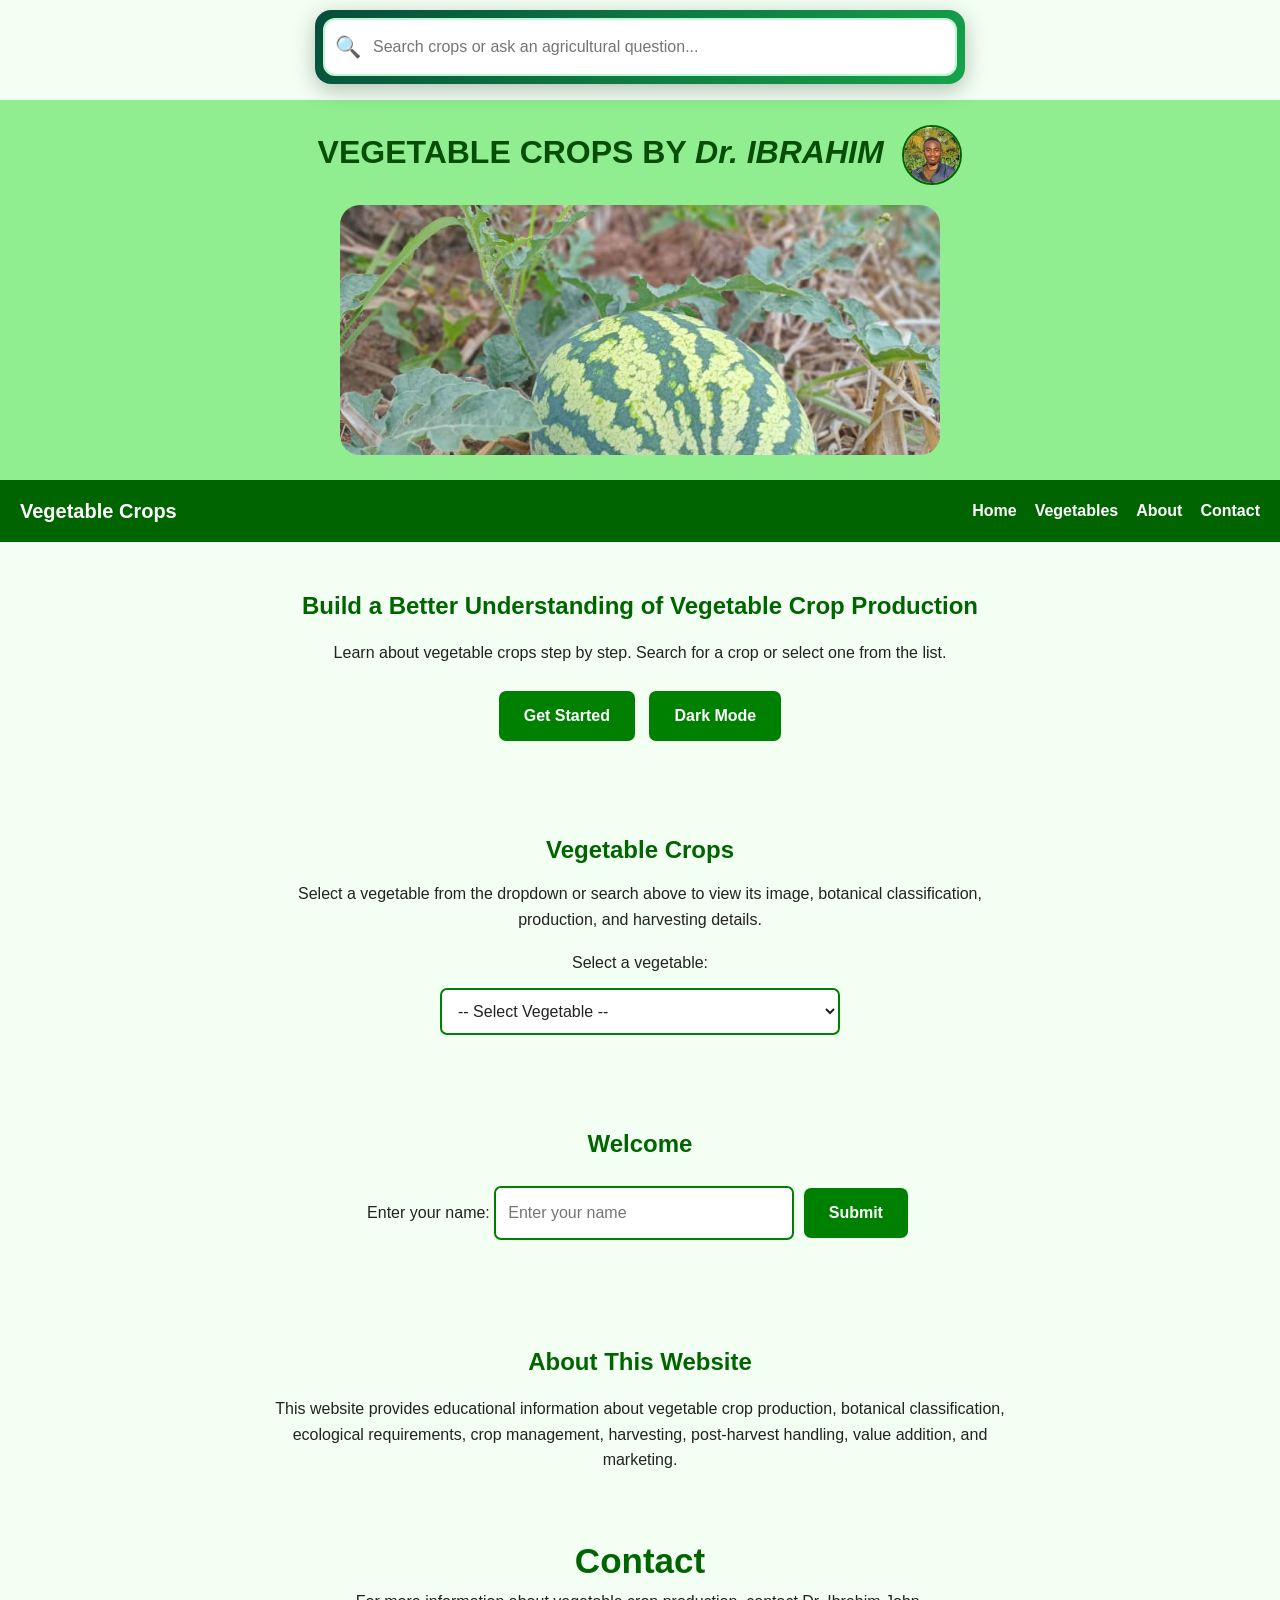
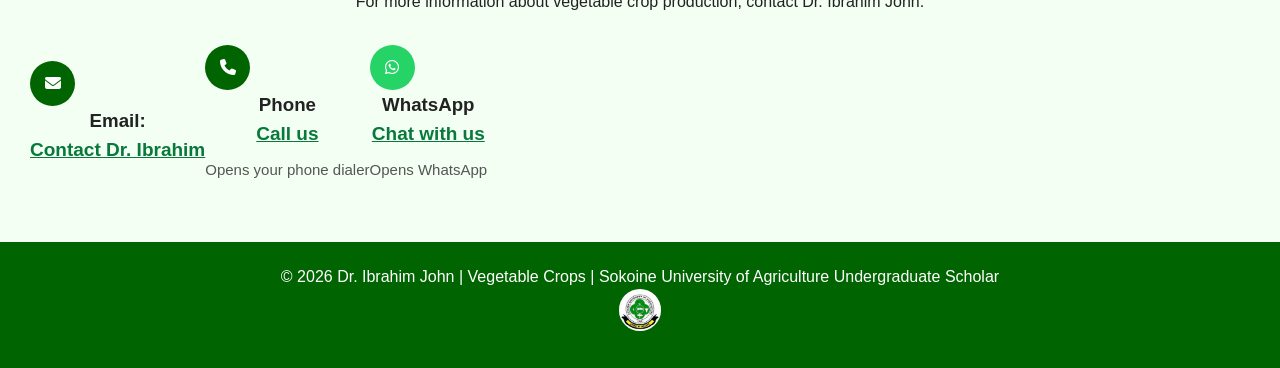
==== index.html @ 17d9eb98 "Update and rename ai.html to index.html" ====
<!DOCTYPE html>
<html lang="en">

<head>
    <meta charset="UTF-8">

    <meta name="viewport"
          content="width=device-width, initial-scale=1.0">

    <meta name="description"
          content="Learn about vegetable crop classification, production, management, harvesting, post-harvest handling, and marketing.">

    <meta name="author"
          content="Dr. Ibrahim John">

    <meta name="theme-color"
          content="#006400">

    <title>Vegetable Crops | Dr. Ibrahim John</title>

    <!-- Connect CSS -->
    <link rel="stylesheet" href="ai.css">
      <link rel="stylesheet"
href="https://cdnjs.cloudflare.com/ajax/libs/font-awesome/6.5.2/css/all.min.css">
</head>

<body>

    <!-- SKIP LINK: Accessibility -->
    <a class="skip-link" href="#vegetableSection">
        Skip to vegetable crops
    </a>

    <!-- HEADER -->
    <header id="pageHeader">

        <h1>
            VEGETABLE CROPS BY
            <em><strong>Dr. IBRAHIM</strong></em>

            <img
                class="avatar"
                src="ibra.jpg"
                alt="Dr. Ibrahim John"
                width="50"
                height="50">
        </h1>

        <img
            class="watermelon"
            src="Watermelon.jpg"
            alt="Watermelon growing in a vegetable field"
            loading="eager">
    </header>


    <!-- FIXED CROP SEARCH -->
    <!-- Kept outside the header for independent positioning -->
    <div class="search-fixed" id="searchFixed">

        <div class="search-box">

            <span class="search-icon" aria-hidden="true">
                🔍
            </span>
            <input
    id="search"
    type="search"
    placeholder="Search crops or ask an agricultural question..."
    autocomplete="off"
    aria-label="Search crops or ask Dr. Ibrahim's AI Agronomist"
    aria-controls="searchResults"
    aria-expanded="false">

            
            <button
                id="clearSearch"
                type="button"
                aria-label="Clear crop search">
                ✕
            </button>

        </div>

        <!-- JavaScript inserts crop image results here -->
        <div
            id="searchResults"
            class="search-results"
            role="listbox"
            aria-label="Matching vegetable crops">
        </div>

    </div>


    <!-- NAVIGATION -->
    <nav class="navbar" aria-label="Main navigation">

        <div class="logo">
            Vegetable Crops
        </div>

        <div class="nav-links">
            <a href="#home">Home</a>
            <a href="#vegetableSection">Vegetables</a>
            <a href="#about">About</a>
            <a href="#contact">Contact</a>
        </div>

    </nav>


    <!-- HERO SECTION -->
    <section class="hero" id="home">

        <h2>
            Build a Better Understanding
            of Vegetable Crop Production
        </h2>

        <p>
            Learn about vegetable crops step by step.
            Search for a crop or select one from the list.
        </p>

        <button
            class="btn"
            id="startButton"
            type="button">
            Get Started
        </button>

        <button
            class="btn"
            id="darkModeButton"
            type="button"
            aria-pressed="false">
            Dark Mode
        </button>

    </section>
      
          <!-- VEGETABLE SECTION -->
    <section
        class="vegetable-list"
        id="vegetableSection">

        <h2>Vegetable Crops</h2>

        <p>
            Select a vegetable from the dropdown or search above
            to view its image, botanical classification, production,
            and harvesting details.
        </p>

                <!-- CROP DROPDOWN -->
        <label for="vegetables">
            Select a vegetable:
        </label>

        <select id="vegetables">
            <option value="">-- Select Vegetable --</option>
            <option value="Amaranthus">Amaranthus</option>
            <option value="Cabbage">Cabbage</option>
            <option value="Spinach">Spinach</option>
            <option value="Lettuce">Lettuce</option>
            <option value="Pumpkin">Pumpkin</option>
            <option value="Watermelon">Watermelon</option>
            <option value="Cucumber">Cucumber</option>
            <option value="Carrot">Carrot</option>
            <option value="Onion">Onion</option>
            <option value="Garlic">Garlic</option>
            <option value="Okra">Okra</option>
            <option value="Tomato">Tomato</option>
            <option value="Eggplant">Eggplant</option>
            <option value="SweetPepper">Sweet Pepper</option>
            <option value="HotPepper">Hot Pepper</option>
            <option value="Potato">Potato</option>
            <option value="SweetPotato">Sweet Potato</option>
            <option value="Cassava">Cassava</option>
            <option value="Beetroot">Beetroot</option>
            <option value="Radish">Radish</option>
            <option value="Turnip">Turnip</option>
            <option value="Leek">Leek</option>
            <option value="Shallot">Shallot</option>
            <option value="SpringOnion">Spring Onion</option>
            <option value="Broccoli">Broccoli</option>
            <option value="Cauliflower">Cauliflower</option>
            <option value="Kale">Kale</option>
            <option value="SwissChard">Swiss Chard</option>
            <option value="Celery">Celery</option>
            <option value="Parsley">Parsley</option>
            <option value="Coriander">Coriander</option>
            <option value="Basil">Basil</option>
            <option value="Peas">Peas</option>
            <option value="GreenBeans">Green Beans</option>
            <option value="Cowpeas">Cowpeas</option>
            <option value="Soybean">Soybean</option>
            <option value="Zucchini">Zucchini</option>
            <option value="Butternut">Butternut</option>
            <option value="Melon">Melon</option>
            <option value="BitterGourd">Bitter Gourd</option>
            <option value="BottleGourd">Bottle Gourd</option>
            <option value="RidgeGourd">Ridge Gourd</option>
            <option value="SnakeGourd">Snake Gourd</option>
            <option value="Taro">Taro</option>
            <option value="Yam">Yam</option>
            <option value="Ginger">Ginger</option>
            <option value="Turmeric">Turmeric</option>
            <option value="Asparagus">Asparagus</option>
            <option value="Artichoke">Artichoke</option>
            <option value="BrusselsSprouts">Brussels Sprouts</option>
            <option value="Kohlrabi">Kohlrabi</option>
            <option value="Watercress">Watercress</option>
            <option value="Arugula">Arugula</option>
            <option value="BokChoy">Bok Choy</option>
            <option value="Nightshade">Nightshade</option>
            <option value="EthiopianMustard">Ethiopian Mustard</option>
            <option value="Cleome">Cleome</option>
            <option value="Moringa">Moringa</option>
            <option value="JuteMallow">Jute Mallow</option>
            <option value="SweetCorn">Sweet Corn</option>
        </select>



        <!-- SELECTED CROP INFORMATION & IMAGE -->
        <div id="vegetableInfo" hidden>

            <h2 id="infoName"></h2>

            <img
                id="cropImage"
                class="crop-image"
                src=""
                alt="Selected vegetable crop"
                loading="lazy">

            <p id="infoDescription"></p>

            <h3>Botanical Classification</h3>
            <p id="infoClassification"></p>

            <h3>Production</h3>
            <p id="infoProduction"></p>

            <h3>Harvesting</h3>
            <p id="infoHarvesting"></p>

        </div>


        <!-- CROP LEARNING MENU -->
        <div
            id="cropMenu"
            class="crop-menu"
            aria-labelledby="selectedCropName">

            <button
                id="closeCropMenu"
                class="close-menu"
                type="button"
                aria-label="Close crop learning menu">
                ✕
            </button>

            <h2 id="selectedCropName">
                Crop Menu
            </h2>

            <p class="menu-instruction">
                Select a topic to learn about this crop:
            </p>

            <div class="crop-options">
                <button type="button" data-topic="about">About Crop</button>
                <button type="button" data-topic="botanical">Botanical Classification</button>
                <button type="button" data-topic="history">History and Origin</button>
                <button type="button" data-topic="ecology">Ecological Requirements</button>
                <button type="button" data-topic="production">Production Strategies</button>
                <button type="button" data-topic="management">Management and Protection</button>
                <button type="button" data-topic="harvesting">Harvesting and Post-harvesting</button>
                <button type="button" data-topic="marketing">Value Addition and Marketing</button>
            </div>

            <div
                id="topicInformation"
                class="topic-information"
                aria-live="polite">
                <h3 id="topicTitle"></h3>
                <p id="topicContent"></p>
            </div>

        </div>

    </section>




    <!-- WELCOME SECTION -->
    <section class="name-section" id="welcome">

        <h2>Welcome</h2>

        <label for="nameInput">
            Enter your name:
        </label>

        <input
            id="nameInput"
            type="text"
            placeholder="Enter your name"
            autocomplete="given-name">

        <button
            class="btn"
            id="nameButton"
            type="button">
            Submit
        </button>

        <p
            id="welcomeMessage"
            aria-live="polite">
        </p>

    </section>


    <!-- ABOUT SECTION -->
    <section class="hero" id="about">

        <h2>About This Website</h2>

        <p>
            This website provides educational information
            about vegetable crop production, botanical
            classification, ecological requirements,
            crop management, harvesting, post-harvest
            handling, value addition, and marketing.
        </p>

    </section>
     <div class="contact1">
    <h2 id="Co">Contact</h2>
    <p id="contact-description">
        For more information about vegetable crop production,
        contact Dr. Ibrahim John.
    </p>
</div>


<section id="contact">

   


   <div class="contact-item">
    <i class="fa-solid fa-envelope contact-icon"></i>

    <div>
        <h3>Email:</h3>
        <a href="mailto:ibrahimkwangu01@gmail.com">
            Contact Dr. Ibrahim
        </a>
</div>

    </div>


    <!-- PHONE -->
    <div class="contact-item">

        <i class="fa-solid fa-phone contact-icon"></i>

        <div>
            <h3>Phone</h3>

            <a href="tel:+255769904004">
                Call us
            </a>

            <p>Opens your phone dialer</p>
        </div>

    </div>


    <!-- WHATSAPP -->
    <div class="contact-item">

        <i class="fa-brands fa-whatsapp whatsapp-icon"></i>

        <div>
            <h3>WhatsApp</h3>

            <a href="https://wa.me/255769904004"
               target="_self">
                Chat with us
            </a>

            <p>Opens WhatsApp</p>
        </div>

    </div>

</section>
    


    </section>


    <!-- FOOTER -->
    <footer>

        <p>
            &copy;
            <span id="year"></span>
            Dr. Ibrahim John |
            Vegetable Crops |
            Sokoine University of Agriculture Undergraduate Scholar <img src="sua-logo.jpg"
         alt="Sokoine University of Agriculture Logo"
         class="sua-logo">
        </p>

</footer>
     
    <!-- CONNECT JAVASCRIPT -->
    <script src="ai2.js"></script>

</body>
</html>
---- ai.css ----
/* ========================================
   VEGETABLE CROPS WEBSITE
   Main stylesheet: mpya.css
======================================== */


/* ========================================
   1. GENERAL SETTINGS
======================================== */

* {
    box-sizing: border-box;
    margin: 0;
    padding: 0;
}

html {
    scroll-behavior: smooth;
    scroll-padding-top: 115px;
}

body {
    font-family: Arial, Helvetica, sans-serif;
    background-color: #f2fff2;
    color: #222;
    line-height: 1.6;
    padding-top: 100px;
    transition: background-color 0.3s, color 0.3s;
}

img {
    max-width: 100%;
}

button,
input,
select {
    font: inherit;
}

button {
    cursor: pointer;
}

a {
    color: #08752b;
}

button:focus-visible,
a:focus-visible,
input:focus-visible,
select:focus-visible {
    outline: 3px solid #f59e0b;
    outline-offset: 3px;
}

section {
    scroll-margin-top: 115px;
}


/* ========================================
   2. ACCESSIBILITY
======================================== */

.skip-link {
    position: absolute;
    left: -9999px;
    top: 0;
    z-index: 2000;
    background: white;
    color: darkgreen;
    padding: 12px;
    border-radius: 6px;
}

.skip-link:focus {
    left: 10px;
    top: 10px;
}


/* ========================================
   3. HEADER
======================================== */

header {
    background-color: lightgreen;
    padding: 25px 20px;
    text-align: center;
}

header h1 {
    margin-bottom: 15px;
    color: #064d06;
    line-height: 1.4;
}

.avatar {
    display: inline-block;
    width: 60px;
    height: 60px;
    border-radius: 50%;
    object-fit: cover;
    vertical-align: middle;
    margin-left: 10px;
    border: 2px solid darkgreen;
}

.watermelon {
    display: block;
    width: 90%;
    max-width: 600px;
    height: 250px;
    object-fit: cover;
    object-position: center;
    border-radius: 20px;
    margin: 20px auto 0;
}

.sua-logo {
    width: 42.5.px;
    height: 41.5px;
    object-fit: contain;
    display: block;
    margin: 0 auto 15px;
    background-color: white;
    border-radius: 50%;
    padding: 1.25px;
    padding-top:5px
}

/* ========================================
   4. FIXED CROP SEARCH
======================================== */

.search-fixed {
    position: fixed;
    top: 10px;
    left: 50%;
    transform: translateX(-50%);
    width: min(94%, 650px);
    padding: 8px;
    border-radius: 16px;
    background: linear-gradient(135deg, #064e3b, #16a34a);
    box-shadow: 0 6px 22px rgba(0, 0, 0, 0.25);
    z-index: 1000;
}

.search-box {
    display: flex;
    align-items: center;
    gap: 8px;
    padding: 4px 10px;
    border: 2px solid #bbf7d0;
    border-radius: 12px;
    background-color: #fff;
}

.search-icon {
    flex-shrink: 0;
    font-size: 21px;
}

#search {
    flex: 1;
    min-width: 0;
    width: 100%;
    padding: 10px 4px;
    border: none;
    outline: none;
    background: transparent;
    color: #14532d;
    font-size: 16px;
}

#search:focus-visible {
    outline: 2px solid #16a34a;
    outline-offset: -2px;
    border-radius: 4px;
}

#clearSearch {
    display: none;
    flex-shrink: 0;
    width: 34px;
    height: 34px;
    border: none;
    border-radius: 50%;
    background: #dcfce7;
    color: #166534;
    font-size: 17px;
}

#clearSearch:hover {
    background: #bbf7d0;
}

.search-results {
    display: none;
    max-height: 60vh;
    overflow-y: auto;
    overscroll-behavior: contain;
    margin-top: 8px;
    border-radius: 12px;
    background: #fff;
    color: #222;
    box-shadow: 0 5px 18px rgba(0, 0, 0, 0.18);
}

.search-results.show {
    display: block;
}

.search-result {
    display: flex;
    align-items: center;
    gap: 12px;
    width: 100%;
    padding: 10px;
    border: none;
    border-bottom: 1px solid #e5e7eb;
    background: #fff;
    color: #222;
    text-align: left;
}

.search-result:last-child {
    border-bottom: none;
}

.search-result:hover,
.search-result:focus-visible {
    background: #dcfce7;
}

.search-result img {
    display: block;
    flex-shrink: 0;
    width: 72px;
    height: 62px;
    object-fit: cover;
    border-radius: 8px;
    background: #f0fdf4;
}

.search-result-text {
    display: flex;
    flex-direction: column;
    gap: 3px;
    min-width: 0;
    overflow-wrap: anywhere;
}

.search-result-text strong {
    color: #166534;
    font-size: 16px;
}

.search-result-text small {
    color: #555;
    font-size: 13px;
}

.search-message {
    padding: 16px;
    text-align: center;
    color: #555;
}


/* ========================================
   5. NAVIGATION
======================================== */

.navbar {
    display: flex;
    justify-content: space-between;
    align-items: center;
    flex-wrap: wrap;
    gap: 15px;
    padding: 15px 20px;
    background-color: darkgreen;
}

.logo {
    color: #fff;
    font-size: 20px;
    font-weight: bold;
}

.nav-links {
    display: flex;
    align-items: center;
    flex-wrap: wrap;
    gap: 18px;
}

.nav-links a {
    color: #fff;
    text-decoration: none;
    font-weight: bold;
}

.nav-links a:hover {
    color: #ffff00;
    text-decoration: underline;
}


/* ========================================
   6. HERO SECTIONS
======================================== */

.hero {
    padding: 45px 20px;
    text-align: center;
}

.hero h2 {
    margin-bottom: 15px;
    color: darkgreen;
}

.hero p {
    max-width: 750px;
    margin: 0 auto 15px;
}


/* ========================================
   7. GENERAL BUTTONS
======================================== */

.btn {
    display: inline-block;
    margin: 10px 5px;
    padding: 12px 25px;
    border: none;
    border-radius: 7px;
    background-color: green;
    color: #fff;
    font-size: 16px;
    font-weight: bold;
    transition: background-color 0.2s, transform 0.2s;
}

.btn:hover {
    background-color: darkgreen;
    transform: translateY(-1px);
}

.btn:active {
    transform: scale(0.98);
}


/* ========================================
   8. VEGETABLE SECTION
======================================== */

.vegetable-list {
    padding: 35px 20px;
    text-align: center;
}

.vegetable-list > h2 {
    margin-bottom: 12px;
    color: darkgreen;
}

.vegetable-list > p {
    max-width: 750px;
    margin: 0 auto 18px;
}

#vegetables {
    display: block;
    width: min(100%, 400px);
    margin: 12px auto 20px;
    padding: 12px;
    border: 2px solid green;
    border-radius: 7px;
    background-color: #fff;
    color: #222;
    font-size: 16px;
}


/* ========================================
   9. CROP INFORMATION BOX
======================================== */

/* Hidden until JavaScript selects a crop */
#vegetableInfo[hidden] {
    display: none !important;
}

/* Visible after JavaScript removes hidden */
#vegetableInfo:not([hidden]) {
    display: block;
}

#vegetableInfo {
    max-width: 800px;
    margin: 25px auto;
    padding: 22px;
    border-left: 6px solid green;
    border-radius: 10px;
    background-color: #fff;
    color: #222;
    text-align: left;
    box-shadow: 0 3px 12px rgba(0, 0, 0, 0.12);
    scroll-margin-top: 115px;
}

#vegetableInfo h2 {
    margin-bottom: 12px;
    color: darkgreen;
}

#vegetableInfo h3 {
    margin-top: 20px;
    margin-bottom: 8px;
    color: #18752b;
}

#infoDescription,
#infoClassification,
#infoProduction,
#infoHarvesting {
    overflow-wrap: anywhere;
    white-space: pre-line;
}


/* ========================================
   10. SELECTED CROP IMAGE
======================================== */

#cropImage[hidden] {
    display: none !important;
}

#cropImage {
    display: block;
    width: 100%;
    max-width: 500px;
    height: 280px;
    margin: 20px auto;
    border: 3px solid #2e7d32;
    border-radius: 15px;
    background-color: #f2fff2;
    object-fit: cover;
    object-position: center;
    box-shadow: 0 5px 15px rgba(0, 0, 0, 0.15);
}


/* ========================================
   11. CROP LEARNING MENU
======================================== */

.crop-menu {
    display: none;
    position: relative;
    max-width: 1000px;
    margin: 25px auto;
    padding: 25px;
    border-left: 6px solid green;
    border-radius: 14px;
    background-color: #fff;
    color: #222;
    text-align: left;
    box-shadow: 0 5px 20px rgba(0, 0, 0, 0.15);
    scroll-margin-top: 115px;
}

.crop-menu.show {
    display: block;
}

#selectedCropName {
    margin-bottom: 10px;
    padding-right: 45px;
    color: green;
    overflow-wrap: anywhere;
}

.menu-instruction {
    color: #555;
}

.close-menu {
    position: absolute;
    top: 15px;
    right: 15px;
    width: 36px;
    height: 36px;
    border: none;
    border-radius: 50%;
    background-color: #c0392b;
    color: #fff;
    font-size: 18px;
}

.close-menu:hover {
    background-color: #922b21;
}


/* ========================================
   12. CROP TOPIC BUTTONS
======================================== */

.crop-options {
    display: grid;
    grid-template-columns: repeat(auto-fit, minmax(210px, 1fr));
    gap: 12px;
    margin-top: 20px;
}

.crop-options button {
    width: 100%;
    min-height: 50px;
    padding: 13px;
    border: 1px solid #c8e6c9;
    border-radius: 9px;
    background-color: #e8f5e9;
    color: #145a32;
    font-size: 15px;
    font-weight: bold;
    text-align: left;
    overflow-wrap: anywhere;
    transition: background-color 0.2s, color 0.2s, transform 0.2s;
}

.crop-options button:hover {
    background-color: #2e7d32;
    color: #fff;
    transform: translateY(-2px);
}

.crop-options button:active {
    transform: scale(0.98);
}


/* ========================================
   13. TOPIC INFORMATION
======================================== */

.topic-information {
    display: none;
    margin-top: 25px;
    padding: 20px;
    border-left: 5px solid #4caf50;
    border-radius: 10px;
    background-color: #f1f8e9;
    color: #333;
}

.topic-information.show {
    display: block;
}

#topicTitle {
    margin-bottom: 10px;
    color: #2e7d32;
}

#topicContent {
    line-height: 1.8;
    white-space: pre-line;
    overflow-wrap: anywhere;
}


/* ========================================
   14. ALL CROP LIST
======================================== */

.all-crops {
    max-width: 800px;
    margin: 35px auto 0;
    text-align: left;
}

.all-crops h3 {
    margin-bottom: 8px;
    color: darkgreen;
}

.all-crops p {
    margin-bottom: 15px;
}

#list {
    padding-left: 28px;
}

#list li {
    margin: 7px 0;
    padding: 5px;
    border-radius: 7px;
}

#list li:hover {
    background-color: #d8ffd8;
}

#list li button {
    width: 100%;
    padding: 10px 12px;
    border: 1px solid #c8e6c9;
    border-radius: 7px;
    background-color: #fff;
    color: #14532d;
    text-align: left;
    overflow-wrap: anywhere;
    transition: background-color 0.2s, color 0.2s;
}

#list li button:hover {
    background-color: #dcedc8;
    color: #1b5e20;
}
/* Email and phone icons */
#contact{
    background-color: #f2fff2;
    padding-top:-10px;padding:30px;
    text-align: center;
    align-items:center;
    display: flex;}
.contact1{
   text-align: center;
    }


#Co{font-weight: bold;
    color: darkgreen;
    font-size: 35px;}

#contact-description {
    font-size: 16px;
    line-height: 1.6;
    color:#222;
font-style:none}


.contact-icon {
    background-color: darkgreen !important;
    color: white !important;

    width: 45px !important;
    height: 45px !important;
    min-width: 40px !important;
    max-width: 50px !important;

    border-radius: 50% !important;

    display: flex !important;
    align-items: center !important;
    justify-content: center !important;

    flex-shrink: 0 !important;
}

/* Target the icon tag inside the circle directly */
.contact-icon i,
.contact-icon span {
    font-size: 28px !important;
    line-height: 1 !important;
    margin: 0 !important;
    padding: 0 !important;
}

/* WhatsApp icon */

.whatsapp-icon {
    background-color: #25D366 !important;
    color: white !important;

   width: 45px !important;
    height: 45px !important;
    min-width: 40px !important;
    max-width: 50px !important;

    border-radius: 50% !important;

    display: flex !important;
    align-items: center !important;
    justify-content: center !important;

    flex-shrink: 0 !important;
}

/* Target the WhatsApp icon tag inside the circle directly */
.whatsapp-icon i,
.whatsapp-icon span {
    font-size: 32px !important;
    line-height: 1 !important;
    margin: 0 !important;
    padding: 0 !important;
}

/* Contact links */

.contact-item a {
    color: #08783b;
    font-size: 19px;
    font-weight: bold;
    overflow-wrap: anywhere;
}

/* Hover effects */

.contact-item a:hover {
    color: orange;
}

/* Helper text */

.contact-item p {
    color: #555;
    font-size: 15px;
    margin-top: 8px;
}

/* Mobile responsiveness */

@media (max-width: 480px) {

    .contact-item {
        gap: 15px;
        margin: 30px auto;
    }

    .contact-icon,
    .whatsapp-icon {
        width: 55px;
        height: 55px;
        font-size: 25px;
    }

    .contact-item h3 {
        font-size: 19px;
    }

    .contact-item a {
        font-size: 15px;
    }

}

/* ========================================
   15. WELCOME / NAME SECTION
======================================== */

.name-section {
    padding: 35px 20px;
    text-align: center;
}

.name-section h2 {
    margin-bottom: 15px;
    color: darkgreen;
}

#nameInput {
    width: min(100%, 300px);
    padding: 12px;
    border: 2px solid green;
    border-radius: 7px;
    background-color: #fff;
    color: #222;
}

#welcomeMessage {
    margin-top: 15px;
    color: darkgreen;
    font-size: 18px;
    font-weight: bold;
    overflow-wrap: anywhere;
}


/* ========================================
   16. FOOTER
======================================== */

footer {
    margin-top: 30px;
    padding: 22px 15px;
    background-color: darkgreen;
    color: #fff;
    text-align: center;
}

footer p {
    overflow-wrap: anywhere;
}

footer a {
    color: #fff;
}


/* ========================================
   17. DARK MODE
======================================== */

body.dark-mode {
    background-color: #121812;
    color: #f1f1f1;
}

.dark-mode header {
    background-color: #234d23;
}

.dark-mode header h1 {
    color: #fff;
}

.dark-mode .hero h2,
.dark-mode .vegetable-list > h2,
.dark-mode .name-section h2 {
    color: lightgreen;
}

.dark-mode .crop-menu,
.dark-mode #vegetableInfo {
    background-color: #222b22;
    color: #f1f1f1;
}

.dark-mode #vegetableInfo h2,
.dark-mode #vegetableInfo h3,
.dark-mode #selectedCropName,
.dark-mode #topicTitle,
.dark-mode .all-crops h3 {
    color: lightgreen;
}

.dark-mode .menu-instruction {
    color: #ddd;
}

.dark-mode .crop-options button {
    background-color: #294b2c;
    border-color: #456b49;
    color: #fff;
}

.dark-mode .crop-options button:hover {
    background-color: #3d8145;
}

.dark-mode .topic-information {
    background-color: #182a1a;
    color: #f1f1f1;
}

.dark-mode #topicContent {
    color: #f1f1f1;
}

.dark-mode #vegetables,
.dark-mode #nameInput {
    background-color: #222;
    color: #fff;
    border-color: #6dbb75;
}

.dark-mode #list li button {
    background-color: #203b24;
    color: #fff;
    border-color: #456b49;
}

.dark-mode #list li button:hover {
    background-color: #356c3b;
}

.dark-mode #welcomeMessage {
    color: lightgreen;
}

.dark-mode a {
    color: #a8e6a8;
}

/* Search results stay readable in dark mode */
.dark-mode .search-results,
.dark-mode .search-result {
    background-color: #fff;
    color: #222;
}

.dark-mode .search-result-text strong {
    color: #166534;
}

.dark-mode .search-result-text small,
.dark-mode .search-message {
    color: #555;
}


/* ========================================
   18. TABLET AND MOBILE RESPONSIVENESS
======================================== */

@media (max-width: 600px) {

    body {
        padding-top: 90px;
    }

    html {
        scroll-padding-top: 100px;
    }

    header {
        padding: 20px 12px;
    }

    header h1 {
        font-size: 22px;
    }

    .avatar {
        width: 45px;
        height: 45px;
    }

    .watermelon {
        width: 100%;
        height: 180px;
        border-radius: 12px;
    }

    .search-fixed {
        top: 6px;
        width: 96%;
        padding: 6px;
    }

    .search-box {
        gap: 6px;
        padding: 3px 8px;
    }

    .search-result img {
        width: 60px;
        height: 55px;
    }

    .search-results {
        max-height: 55vh;
    }

    .navbar {
        flex-direction: column;
        gap: 12px;
        padding: 15px;
    }

    .nav-links {
        justify-content: center;
        gap: 12px;
    }

    .nav-links a {
        padding: 5px;
    }

    .hero {
        padding: 32px 15px;
    }

    .vegetable-list {
        padding: 25px 12px;
    }

    #vegetableInfo {
        padding: 15px;
    }

    #cropImage {
        height: 220px;
    }

    .crop-menu {
        padding: 20px 15px;
    }

    .crop-options {
        grid-template-columns: 1fr;
    }

    .crop-options button {
        min-height: 46px;
    }

    .topic-information {
        padding: 15px;
    }

    .all-crops {
        padding: 0 5px;
    }

    #nameInput {
        display: block;
        margin: 12px auto;
    }
}

@media (prefers-reduced-motion: reduce) {
    html {
        scroll-behavior: auto;
    }

    *,
    *::before,
    *::after {
        transition: none !important;
        animation: none !important;
    }
}
/* Selected crop image */
#cropImage {
    display: block;
    width: 90%;
    max-width: 500px;
    height: 280px;
    object-fit: cover;
    margin: 20px auto;
    border-radius: 15px;
}

/* Always respect the hidden attribute */
#cropImage[hidden] {
    display: none !important;
}

#vegetableInfo[hidden] {
    display: none !important;
}

#vegetableInfo:not([hidden]) {
    display: block;
}

/* Crop search results */
.search-results.show {
    display: block;
}

.search-result {
    display: flex;
    align-items: center;
    gap: 12px;
    width: 100%;
    padding: 10px;
    border: none;
    text-align: left;
    cursor: pointer;
}

.search-crop-image {
    width: 60px;
    height: 50px;
    object-fit: cover;
    flex-shrink: 0;
    border-radius: 8px;
}

.search-crop-image[hidden] {
    display: none !important;
}

.search-result-text {
    display: flex;
    flex-direction: column;
    gap: 4px;
}

.search-result-text small {
    font-size: 12px;
}

#cropImage[hidden],
#vegetableInfo[hidden] {
    display: none !important;
}


/* ==========================================
   SMART AI SEARCH STYLING
========================================== */

.ai-search-button {
    width: 100%;
    padding: 13px;
    margin-top: 10px;

    background: linear-gradient(
        135deg,
        #065f46,
        #16a34a
    );

    color: white;
    border: none;
    border-radius: 8px;

    font-size: 14px;
    font-weight: bold;

    cursor: pointer;
    text-align: left;
}

.ai-search-button:hover {
    background: #064e3b;
}

.ai-search-answer {
    margin-top: 12px;
    padding: 15px;

    background: #ecfdf5;

    border-left: 5px solid #16a34a;
    border-radius: 8px;

    color: #14532d;

    line-height: 1.7;
    white-space: pre-wrap;
    overflow-wrap: anywhere;
}

.ai-search-answer h3 {
    margin-top: 0;
    color: #065f46;
}

.ai-search-answer p {
    margin-bottom: 0;
}

.search-message {
    padding: 12px;
    color: #92400e;
    background: #fef3c7;
    border-radius: 7px;
    line-height: 1.5;
}
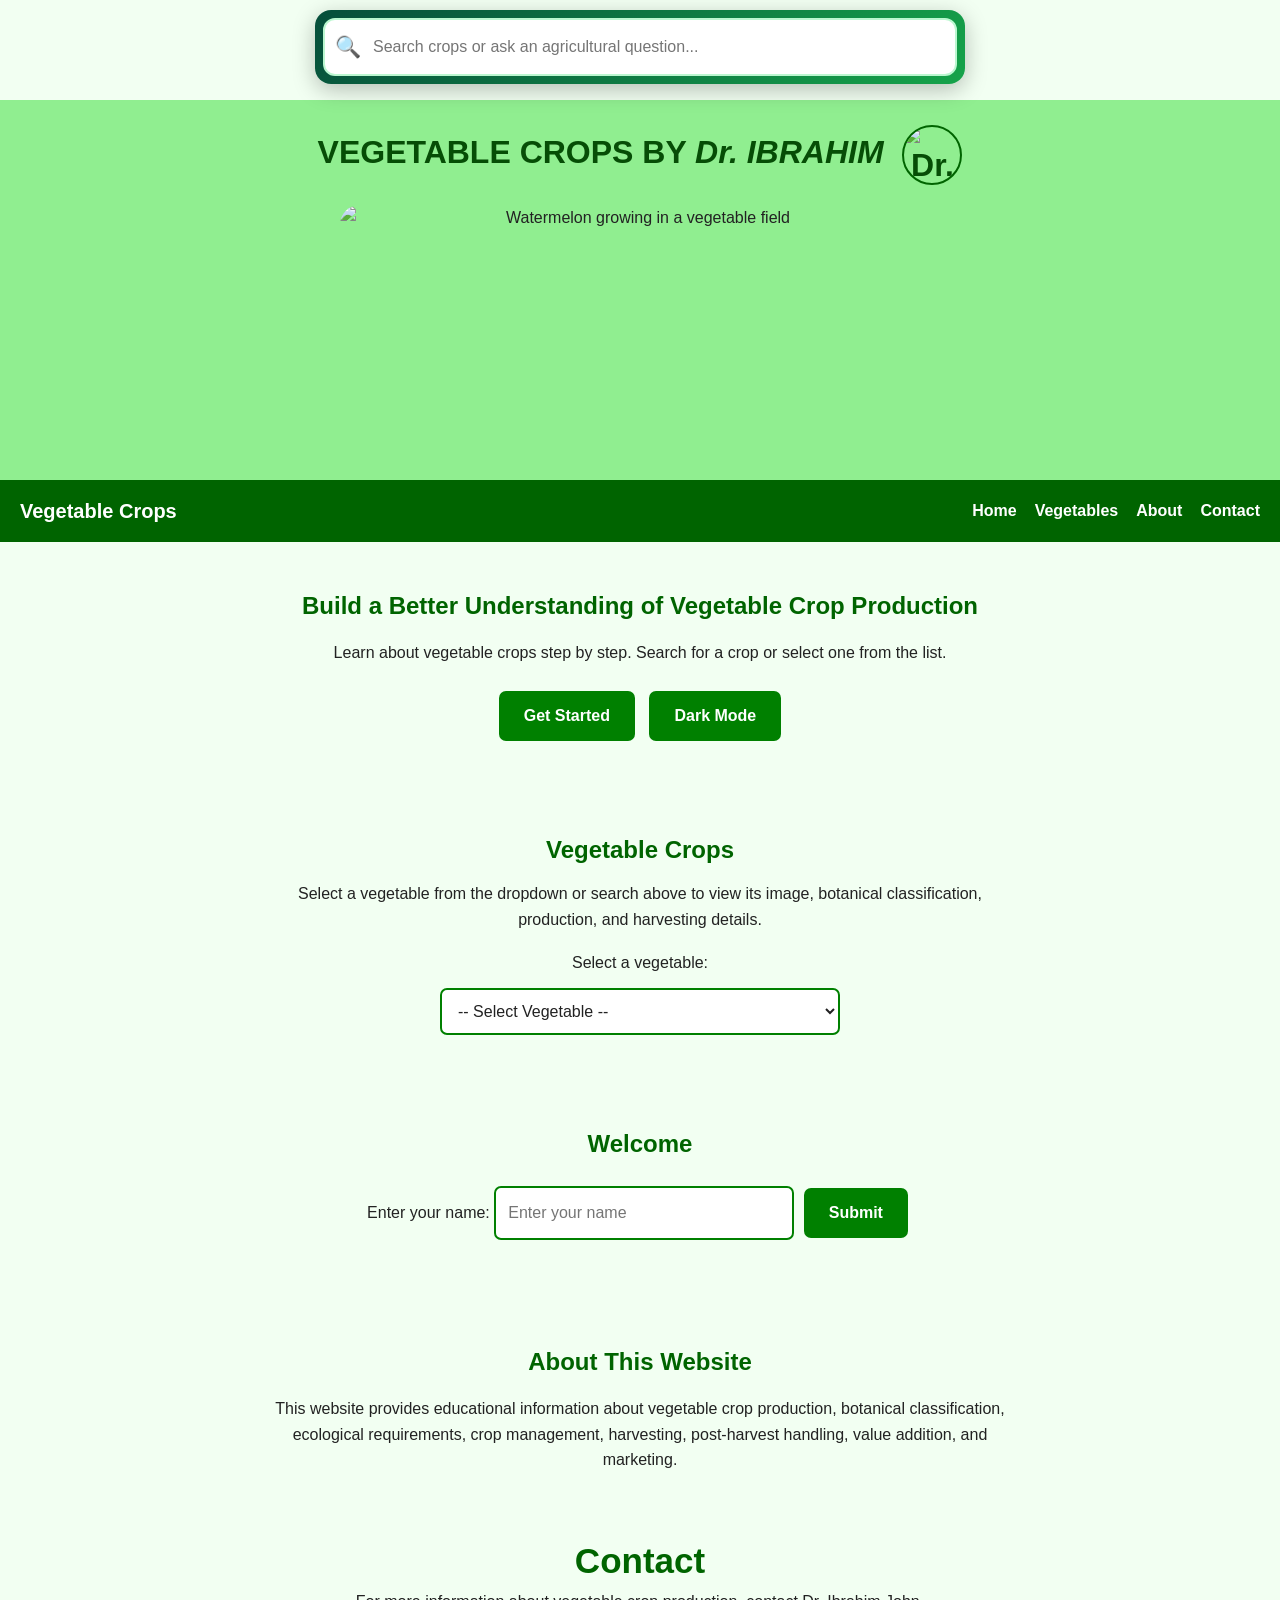
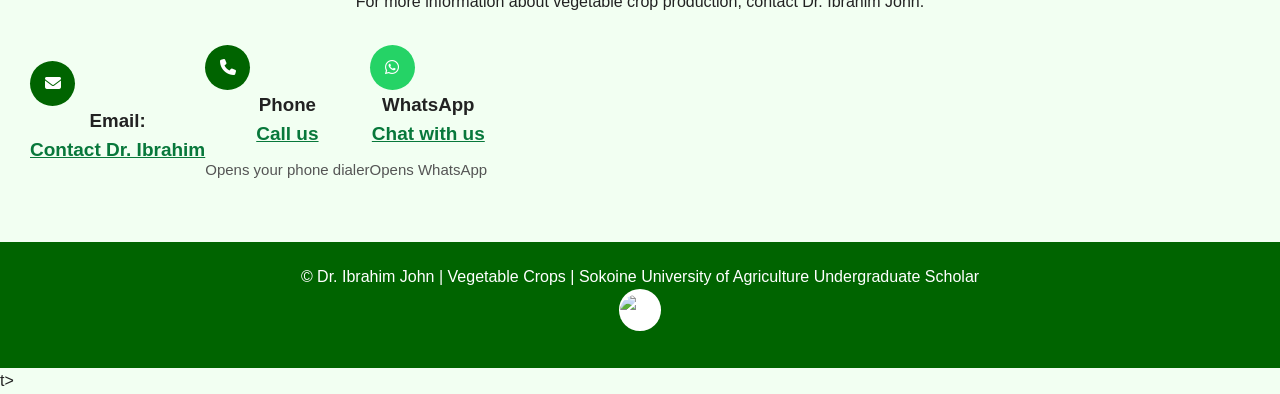
==== commit 2bb9a5c3: "Fix HTML structure and update image paths" ====
--- a/index.html
+++ b/index.html
@@ -1,434 +1 @@
-<!DOCTYPE html>
-<html lang="en">
-
-<head>
-    <meta charset="UTF-8">
-
-    <meta name="viewport"
-          content="width=device-width, initial-scale=1.0">
-
-    <meta name="description"
-          content="Learn about vegetable crop classification, production, management, harvesting, post-harvest handling, and marketing.">
-
-    <meta name="author"
-          content="Dr. Ibrahim John">
-
-    <meta name="theme-color"
-          content="#006400">
-
-    <title>Vegetable Crops | Dr. Ibrahim John</title>
-
-    <!-- Connect CSS -->
-    <link rel="stylesheet" href="ai.css">
-      <link rel="stylesheet"
-href="https://cdnjs.cloudflare.com/ajax/libs/font-awesome/6.5.2/css/all.min.css">
-</head>
-
-<body>
-
-    <!-- SKIP LINK: Accessibility -->
-    <a class="skip-link" href="#vegetableSection">
-        Skip to vegetable crops
-    </a>
-
-    <!-- HEADER -->
-    <header id="pageHeader">
-
-        <h1>
-            VEGETABLE CROPS BY
-            <em><strong>Dr. IBRAHIM</strong></em>
-
-            <img
-                class="avatar"
-                src="ibra.jpg"
-                alt="Dr. Ibrahim John"
-                width="50"
-                height="50">
-        </h1>
-
-        <img
-            class="watermelon"
-            src="Watermelon.jpg"
-            alt="Watermelon growing in a vegetable field"
-            loading="eager">
-    </header>
-
-
-    <!-- FIXED CROP SEARCH -->
-    <!-- Kept outside the header for independent positioning -->
-    <div class="search-fixed" id="searchFixed">
-
-        <div class="search-box">
-
-            <span class="search-icon" aria-hidden="true">
-                🔍
-            </span>
-            <input
-    id="search"
-    type="search"
-    placeholder="Search crops or ask an agricultural question..."
-    autocomplete="off"
-    aria-label="Search crops or ask Dr. Ibrahim's AI Agronomist"
-    aria-controls="searchResults"
-    aria-expanded="false">
-
-            
-            <button
-                id="clearSearch"
-                type="button"
-                aria-label="Clear crop search">
-                ✕
-            </button>
-
-        </div>
-
-        <!-- JavaScript inserts crop image results here -->
-        <div
-            id="searchResults"
-            class="search-results"
-            role="listbox"
-            aria-label="Matching vegetable crops">
-        </div>
-
-    </div>
-
-
-    <!-- NAVIGATION -->
-    <nav class="navbar" aria-label="Main navigation">
-
-        <div class="logo">
-            Vegetable Crops
-        </div>
-
-        <div class="nav-links">
-            <a href="#home">Home</a>
-            <a href="#vegetableSection">Vegetables</a>
-            <a href="#about">About</a>
-            <a href="#contact">Contact</a>
-        </div>
-
-    </nav>
-
-
-    <!-- HERO SECTION -->
-    <section class="hero" id="home">
-
-        <h2>
-            Build a Better Understanding
-            of Vegetable Crop Production
-        </h2>
-
-        <p>
-            Learn about vegetable crops step by step.
-            Search for a crop or select one from the list.
-        </p>
-
-        <button
-            class="btn"
-            id="startButton"
-            type="button">
-            Get Started
-        </button>
-
-        <button
-            class="btn"
-            id="darkModeButton"
-            type="button"
-            aria-pressed="false">
-            Dark Mode
-        </button>
-
-    </section>
-      
-          <!-- VEGETABLE SECTION -->
-    <section
-        class="vegetable-list"
-        id="vegetableSection">
-
-        <h2>Vegetable Crops</h2>
-
-        <p>
-            Select a vegetable from the dropdown or search above
-            to view its image, botanical classification, production,
-            and harvesting details.
-        </p>
-
-                <!-- CROP DROPDOWN -->
-        <label for="vegetables">
-            Select a vegetable:
-        </label>
-
-        <select id="vegetables">
-            <option value="">-- Select Vegetable --</option>
-            <option value="Amaranthus">Amaranthus</option>
-            <option value="Cabbage">Cabbage</option>
-            <option value="Spinach">Spinach</option>
-            <option value="Lettuce">Lettuce</option>
-            <option value="Pumpkin">Pumpkin</option>
-            <option value="Watermelon">Watermelon</option>
-            <option value="Cucumber">Cucumber</option>
-            <option value="Carrot">Carrot</option>
-            <option value="Onion">Onion</option>
-            <option value="Garlic">Garlic</option>
-            <option value="Okra">Okra</option>
-            <option value="Tomato">Tomato</option>
-            <option value="Eggplant">Eggplant</option>
-            <option value="SweetPepper">Sweet Pepper</option>
-            <option value="HotPepper">Hot Pepper</option>
-            <option value="Potato">Potato</option>
-            <option value="SweetPotato">Sweet Potato</option>
-            <option value="Cassava">Cassava</option>
-            <option value="Beetroot">Beetroot</option>
-            <option value="Radish">Radish</option>
-            <option value="Turnip">Turnip</option>
-            <option value="Leek">Leek</option>
-            <option value="Shallot">Shallot</option>
-            <option value="SpringOnion">Spring Onion</option>
-            <option value="Broccoli">Broccoli</option>
-            <option value="Cauliflower">Cauliflower</option>
-            <option value="Kale">Kale</option>
-            <option value="SwissChard">Swiss Chard</option>
-            <option value="Celery">Celery</option>
-            <option value="Parsley">Parsley</option>
-            <option value="Coriander">Coriander</option>
-            <option value="Basil">Basil</option>
-            <option value="Peas">Peas</option>
-            <option value="GreenBeans">Green Beans</option>
-            <option value="Cowpeas">Cowpeas</option>
-            <option value="Soybean">Soybean</option>
-            <option value="Zucchini">Zucchini</option>
-            <option value="Butternut">Butternut</option>
-            <option value="Melon">Melon</option>
-            <option value="BitterGourd">Bitter Gourd</option>
-            <option value="BottleGourd">Bottle Gourd</option>
-            <option value="RidgeGourd">Ridge Gourd</option>
-            <option value="SnakeGourd">Snake Gourd</option>
-            <option value="Taro">Taro</option>
-            <option value="Yam">Yam</option>
-            <option value="Ginger">Ginger</option>
-            <option value="Turmeric">Turmeric</option>
-            <option value="Asparagus">Asparagus</option>
-            <option value="Artichoke">Artichoke</option>
-            <option value="BrusselsSprouts">Brussels Sprouts</option>
-            <option value="Kohlrabi">Kohlrabi</option>
-            <option value="Watercress">Watercress</option>
-            <option value="Arugula">Arugula</option>
-            <option value="BokChoy">Bok Choy</option>
-            <option value="Nightshade">Nightshade</option>
-            <option value="EthiopianMustard">Ethiopian Mustard</option>
-            <option value="Cleome">Cleome</option>
-            <option value="Moringa">Moringa</option>
-            <option value="JuteMallow">Jute Mallow</option>
-            <option value="SweetCorn">Sweet Corn</option>
-        </select>
-
-
-
-        <!-- SELECTED CROP INFORMATION & IMAGE -->
-        <div id="vegetableInfo" hidden>
-
-            <h2 id="infoName"></h2>
-
-            <img
-                id="cropImage"
-                class="crop-image"
-                src=""
-                alt="Selected vegetable crop"
-                loading="lazy">
-
-            <p id="infoDescription"></p>
-
-            <h3>Botanical Classification</h3>
-            <p id="infoClassification"></p>
-
-            <h3>Production</h3>
-            <p id="infoProduction"></p>
-
-            <h3>Harvesting</h3>
-            <p id="infoHarvesting"></p>
-
-        </div>
-
-
-        <!-- CROP LEARNING MENU -->
-        <div
-            id="cropMenu"
-            class="crop-menu"
-            aria-labelledby="selectedCropName">
-
-            <button
-                id="closeCropMenu"
-                class="close-menu"
-                type="button"
-                aria-label="Close crop learning menu">
-                ✕
-            </button>
-
-            <h2 id="selectedCropName">
-                Crop Menu
-            </h2>
-
-            <p class="menu-instruction">
-                Select a topic to learn about this crop:
-            </p>
-
-            <div class="crop-options">
-                <button type="button" data-topic="about">About Crop</button>
-                <button type="button" data-topic="botanical">Botanical Classification</button>
-                <button type="button" data-topic="history">History and Origin</button>
-                <button type="button" data-topic="ecology">Ecological Requirements</button>
-                <button type="button" data-topic="production">Production Strategies</button>
-                <button type="button" data-topic="management">Management and Protection</button>
-                <button type="button" data-topic="harvesting">Harvesting and Post-harvesting</button>
-                <button type="button" data-topic="marketing">Value Addition and Marketing</button>
-            </div>
-
-            <div
-                id="topicInformation"
-                class="topic-information"
-                aria-live="polite">
-                <h3 id="topicTitle"></h3>
-                <p id="topicContent"></p>
-            </div>
-
-        </div>
-
-    </section>
-
-
-
-
-    <!-- WELCOME SECTION -->
-    <section class="name-section" id="welcome">
-
-        <h2>Welcome</h2>
-
-        <label for="nameInput">
-            Enter your name:
-        </label>
-
-        <input
-            id="nameInput"
-            type="text"
-            placeholder="Enter your name"
-            autocomplete="given-name">
-
-        <button
-            class="btn"
-            id="nameButton"
-            type="button">
-            Submit
-        </button>
-
-        <p
-            id="welcomeMessage"
-            aria-live="polite">
-        </p>
-
-    </section>
-
-
-    <!-- ABOUT SECTION -->
-    <section class="hero" id="about">
-
-        <h2>About This Website</h2>
-
-        <p>
-            This website provides educational information
-            about vegetable crop production, botanical
-            classification, ecological requirements,
-            crop management, harvesting, post-harvest
-            handling, value addition, and marketing.
-        </p>
-
-    </section>
-     <div class="contact1">
-    <h2 id="Co">Contact</h2>
-    <p id="contact-description">
-        For more information about vegetable crop production,
-        contact Dr. Ibrahim John.
-    </p>
-</div>
-
-
-<section id="contact">
-
-   
-
-
-   <div class="contact-item">
-    <i class="fa-solid fa-envelope contact-icon"></i>
-
-    <div>
-        <h3>Email:</h3>
-        <a href="mailto:ibrahimkwangu01@gmail.com">
-            Contact Dr. Ibrahim
-        </a>
-</div>
-
-    </div>
-
-
-    <!-- PHONE -->
-    <div class="contact-item">
-
-        <i class="fa-solid fa-phone contact-icon"></i>
-
-        <div>
-            <h3>Phone</h3>
-
-            <a href="tel:+255769904004">
-                Call us
-            </a>
-
-            <p>Opens your phone dialer</p>
-        </div>
-
-    </div>
-
-
-    <!-- WHATSAPP -->
-    <div class="contact-item">
-
-        <i class="fa-brands fa-whatsapp whatsapp-icon"></i>
-
-        <div>
-            <h3>WhatsApp</h3>
-
-            <a href="https://wa.me/255769904004"
-               target="_self">
-                Chat with us
-            </a>
-
-            <p>Opens WhatsApp</p>
-        </div>
-
-    </div>
-
-</section>
-    
-
-
-    </section>
-
-
-    <!-- FOOTER -->
-    <footer>
-
-        <p>
-            &copy;
-            <span id="year"></span>
-            Dr. Ibrahim John |
-            Vegetable Crops |
-            Sokoine University of Agriculture Undergraduate Scholar <img src="sua-logo.jpg"
-         alt="Sokoine University of Agriculture Logo"
-         class="sua-logo">
-        </p>
-
-</footer>
-     
-    <!-- CONNECT JAVASCRIPT -->
-    <script src="ai2.js"></script>
-
-</body>
-</html>
+<!DOCTYPE html> <html lang="en"> <head> <meta charset="UTF-8"> <meta name="viewport" content="width=device-width, initial-scale=1.0"> <meta name="description" content="Learn about vegetable crop classification, production, management, harvesting, post-harvest handling, and marketing."> <meta name="author" content="Dr. Ibrahim John"> <meta name="theme-color" content="#006400"> <title>Vegetable Crops | Dr. Ibrahim John</title> <!-- Connect CSS --> <link rel="stylesheet" href="ai.css"> <link rel="stylesheet" href="https://cdnjs.cloudflare.com/ajax/libs/font-awesome/6.5.2/css/all.min.css"> </head> <body> <!-- SKIP LINK: Accessibility --> <a class="skip-link" href="#vegetableSection"> Skip to vegetable crops </a> <!-- HEADER --> <header id="pageHeader"> <h1> VEGETABLE CROPS BY <em><strong>Dr. IBRAHIM</strong></em> <img class="avatar" src="image/ibra.jpg" alt="Dr. Ibrahim John" width="60" height="60" decoding="async" loading="eager"> </h1> <img class="watermelon" src="image/Watermelon.jpg" alt="Watermelon growing in a vegetable field" width="600" height="400" decoding="async" loading="eager"> </header> <!-- FIXED CROP SEARCH --> <!-- Kept outside the header for independent positioning --> <div class="search-fixed" id="searchFixed"> <div class="search-box"> <span class="search-icon" aria-hidden="true"> 🔍 </span> <input id="search" type="search" placeholder="Search crops or ask an agricultural question..." autocomplete="off" aria-label="Search crops or ask Dr. Ibrahim's AI Agronomist" aria-controls="searchResults" aria-expanded="false"> <button id="clearSearch" type="button" aria-label="Clear crop search"> ✕ </button> </div> <!-- JavaScript inserts crop image results here --> <div id="searchResults" class="search-results" role="listbox" aria-label="Matching vegetable crops"> </div> </div> <!-- NAVIGATION --> <nav class="navbar" aria-label="Main navigation"> <div class="logo"> Vegetable Crops </div> <div class="nav-links"> <a href="#home">Home</a> <a href="#vegetableSection">Vegetables</a> <a href="#about">About</a> <a href="#contact">Contact</a> </div> </nav> <!-- HERO SECTION --> <section class="hero" id="home"> <h2> Build a Better Understanding of Vegetable Crop Production </h2> <p> Learn about vegetable crops step by step. Search for a crop or select one from the list. </p> <button class="btn" id="startButton" type="button"> Get Started </button> <button class="btn" id="darkModeButton" type="button" aria-pressed="false"> Dark Mode </button> </section> <!-- VEGETABLE SECTION --> <section class="vegetable-list" id="vegetableSection"> <h2>Vegetable Crops</h2> <p> Select a vegetable from the dropdown or search above to view its image, botanical classification, production, and harvesting details. </p> <!-- CROP DROPDOWN --> <label for="vegetables"> Select a vegetable: </label> <select id="vegetables"> <option value="">-- Select Vegetable --</option> <option value="Amaranthus">Amaranthus</option> <option value="Cabbage">Cabbage</option> <option value="Spinach">Spinach</option> <option value="Lettuce">Lettuce</option> <option value="Pumpkin">Pumpkin</option> <option value="Watermelon">Watermelon</option> <option value="Cucumber">Cucumber</option> <option value="Carrot">Carrot</option> <option value="Onion">Onion</option> <option value="Garlic">Garlic</option> <option value="Okra">Okra</option> <option value="Tomato">Tomato</option> <option value="Eggplant">Eggplant</option> <option value="SweetPepper">Sweet Pepper</option> <option value="HotPepper">Hot Pepper</option> <option value="Potato">Potato</option> <option value="SweetPotato">Sweet Potato</option> <option value="Cassava">Cassava</option> <option value="Beetroot">Beetroot</option> <option value="Radish">Radish</option> <option value="Turnip">Turnip</option> <option value="Leek">Leek</option> <option value="Shallot">Shallot</option> <option value="SpringOnion">Spring Onion</option> <option value="Broccoli">Broccoli</option> <option value="Cauliflower">Cauliflower</option> <option value="Kale">Kale</option> <option value="SwissChard">Swiss Chard</option> <option value="Celery">Celery</option> <option value="Parsley">Parsley</option> <option value="Coriander">Coriander</option> <option value="Basil">Basil</option> <option value="Peas">Peas</option> <option value="GreenBeans">Green Beans</option> <option value="Cowpeas">Cowpeas</option> <option value="Soybean">Soybean</option> <option value="Zucchini">Zucchini</option> <option value="Butternut">Butternut</option> <option value="Melon">Melon</option> <option value="BitterGourd">Bitter Gourd</option> <option value="BottleGourd">Bottle Gourd</option> <option value="RidgeGourd">Ridge Gourd</option> <option value="SnakeGourd">Snake Gourd</option> <option value="Taro">Taro</option> <option value="Yam">Yam</option> <option value="Ginger">Ginger</option> <option value="Turmeric">Turmeric</option> <option value="Asparagus">Asparagus</option> <option value="Artichoke">Artichoke</option> <option value="BrusselsSprouts">Brussels Sprouts</option> <option value="Kohlrabi">Kohlrabi</option> <option value="Watercress">Watercress</option> <option value="Arugula">Arugula</option> <option value="BokChoy">Bok Choy</option> <option value="Nightshade">Nightshade</option> <option value="EthiopianMustard">Ethiopian Mustard</option> <option value="Cleome">Cleome</option> <option value="Moringa">Moringa</option> <option value="JuteMallow">Jute Mallow</option> <option value="SweetCorn">Sweet Corn</option> </select> <!-- SELECTED CROP INFORMATION & IMAGE --> <div id="vegetableInfo" hidden> <h2 id="infoName"></h2> <img id="cropImage" class="crop-image" src="" alt="Selected vegetable crop" width="500" height="350" decoding="async" loading="lazy"> <p id="infoDescription"></p> <h3>Botanical Classification</h3> <p id="infoClassification"></p> <h3>Production</h3> <p id="infoProduction"></p> <h3>Harvesting</h3> <p id="infoHarvesting"></p> </div> <!-- CROP LEARNING MENU --> <div id="cropMenu" class="crop-menu" aria-labelledby="selectedCropName"> <button id="closeCropMenu" class="close-menu" type="button" aria-label="Close crop learning menu"> ✕ </button> <h2 id="selectedCropName"> Crop Menu </h2> <p class="menu-instruction"> Select a topic to learn about this crop: </p> <div class="crop-options"> <button type="button" data-topic="about">About Crop</button> <button type="button" data-topic="botanical">Botanical Classification</button> <button type="button" data-topic="history">History and Origin</button> <button type="button" data-topic="ecology">Ecological Requirements</button> <button type="button" data-topic="production">Production Strategies</button> <button type="button" data-topic="management">Management and Protection</button> <button type="button" data-topic="harvesting">Harvesting and Post-harvesting</button> <button type="button" data-topic="marketing">Value Addition and Marketing</button> </div> <div id="topicInformation" class="topic-information" aria-live="polite"> <h3 id="topicTitle"></h3> <p id="topicContent"></p> </div> </div> </section> <!-- WELCOME SECTION --> <section class="name-section" id="welcome"> <h2>Welcome</h2> <label for="nameInput"> Enter your name: </label> <input id="nameInput" type="text" placeholder="Enter your name" autocomplete="given-name"> <button class="btn" id="nameButton" type="button"> Submit </button> <p id="welcomeMessage" aria-live="polite"> </p> </section> <!-- ABOUT SECTION --> <section class="hero" id="about"> <h2>About This Website</h2> <p> This website provides educational information about vegetable crop production, botanical classification, ecological requirements, crop management, harvesting, post-harvest handling, value addition, and marketing. </p> </section> <div class="contact1"> <h2 id="Co">Contact</h2> <p id="contact-description"> For more information about vegetable crop production, contact Dr. Ibrahim John. </p> </div> <section id="contact"> <div class="contact-item"> <i class="fa-solid fa-envelope contact-icon"></i> <div> <h3>Email:</h3> <a href="mailto:ibrahimkwangu01@gmail.com"> Contact Dr. Ibrahim </a> </div> </div> <!-- PHONE --> <div class="contact-item"> <i class="fa-solid fa-phone contact-icon"></i> <div> <h3>Phone</h3> <a href="tel:+255769904004"> Call us </a> <p>Opens your phone dialer</p> </div> </div> <!-- WHATSAPP --> <div class="contact-item"> <i class="fa-brands fa-whatsapp whatsapp-icon"></i> <div> <h3>WhatsApp</h3> <a href="https://wa.me/255769904004" target="_self"> Chat with us </a> <p>Opens WhatsApp</p> </div> </div> </section> <!-- FOOTER --> <footer> <p> &copy; <span id="year"></span> Dr. Ibrahim John | Vegetable Crops | Sokoine University of Agriculture Undergraduate Scholar <img src="image/sua-logo.jpg" alt="Sokoine University of Agriculture Logo" class="sua-logo" width="42" height="42" decoding="async" loading="lazy"> </p> </footer> <!-- CONNECT JAVASCRIPT --> <script src="aijs/ai2.js"></script> </body> </html>t> </body> </html>
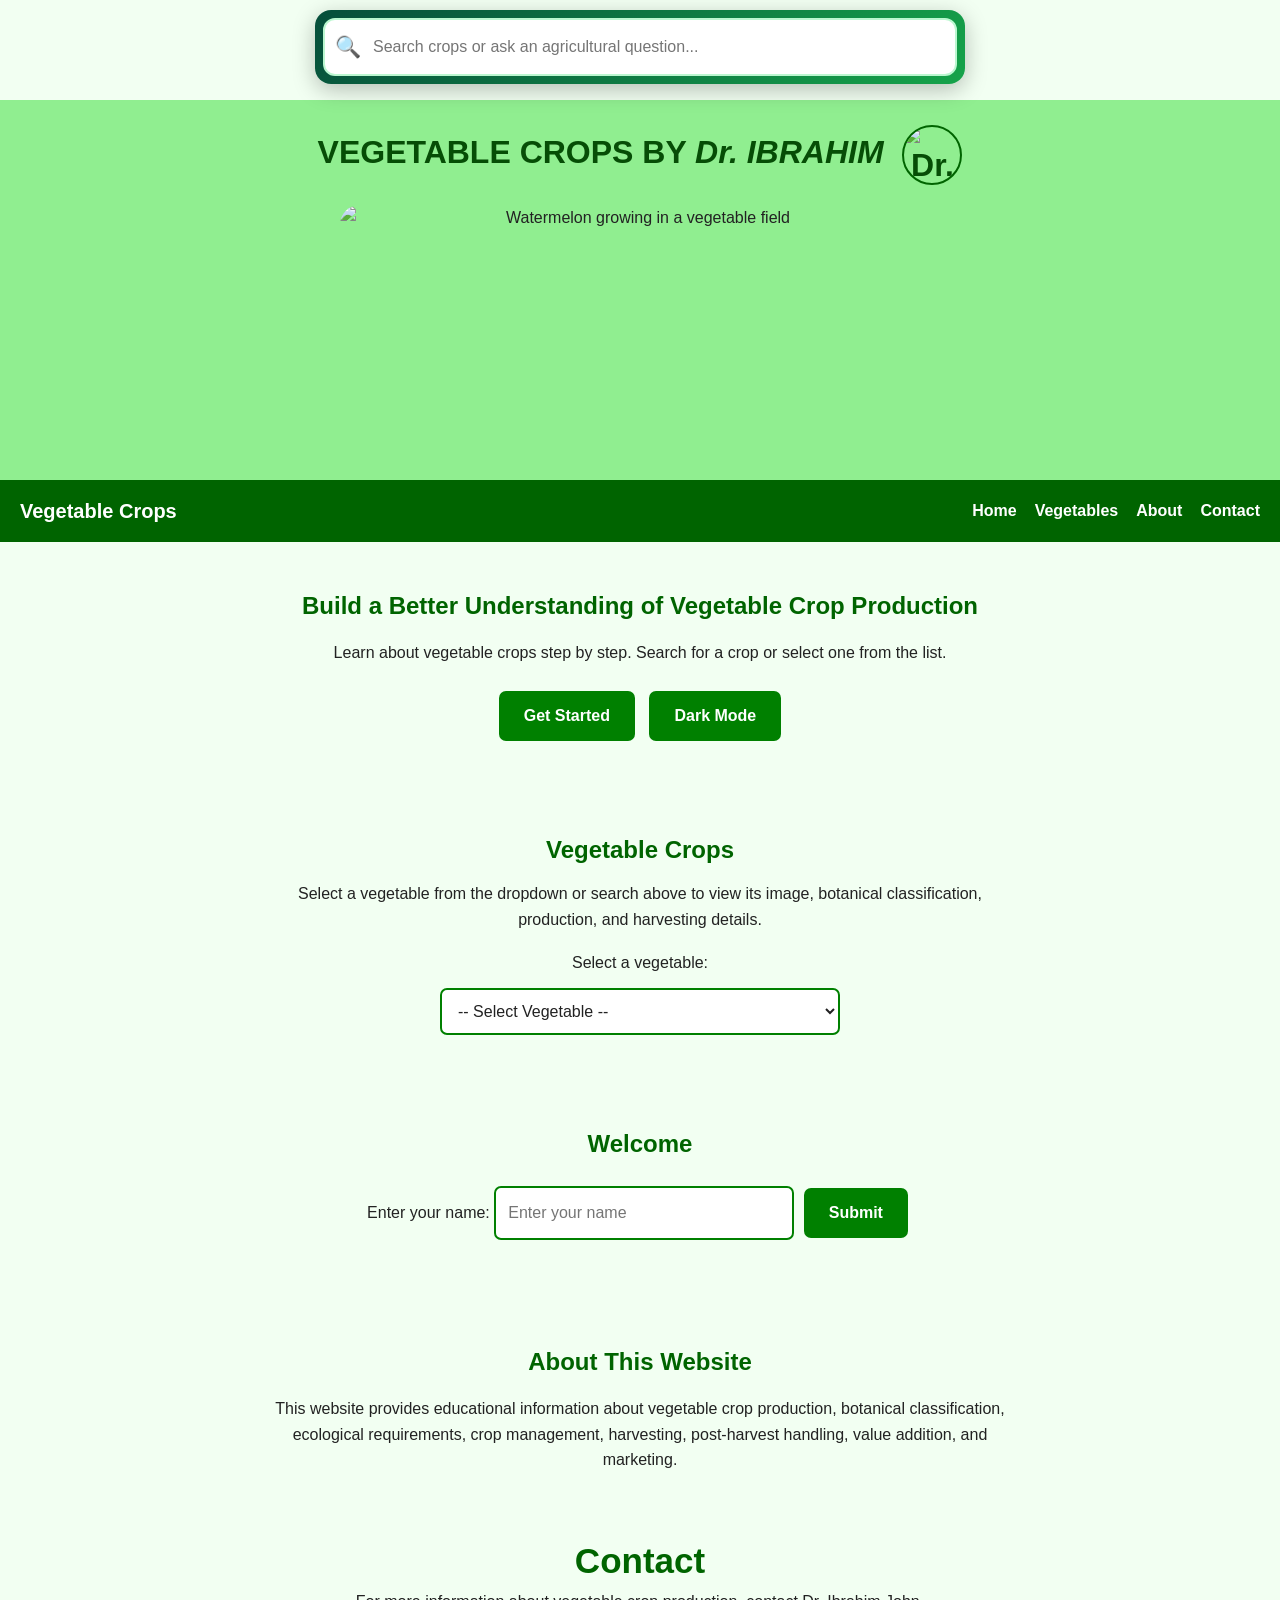
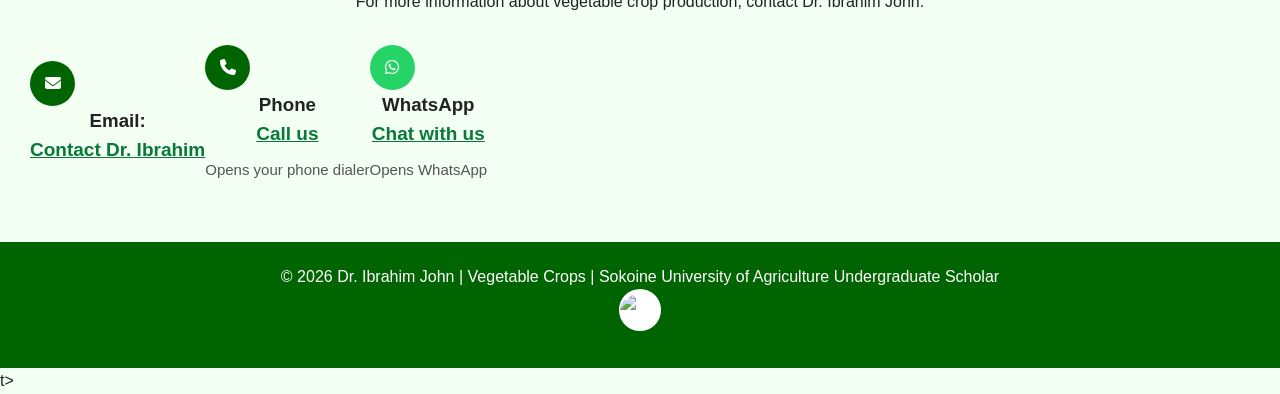
==== commit 239163b4: "Update index.html" ====
--- a/index.html
+++ b/index.html
@@ -1 +1 @@
-<!DOCTYPE html> <html lang="en"> <head> <meta charset="UTF-8"> <meta name="viewport" content="width=device-width, initial-scale=1.0"> <meta name="description" content="Learn about vegetable crop classification, production, management, harvesting, post-harvest handling, and marketing."> <meta name="author" content="Dr. Ibrahim John"> <meta name="theme-color" content="#006400"> <title>Vegetable Crops | Dr. Ibrahim John</title> <!-- Connect CSS --> <link rel="stylesheet" href="ai.css"> <link rel="stylesheet" href="https://cdnjs.cloudflare.com/ajax/libs/font-awesome/6.5.2/css/all.min.css"> </head> <body> <!-- SKIP LINK: Accessibility --> <a class="skip-link" href="#vegetableSection"> Skip to vegetable crops </a> <!-- HEADER --> <header id="pageHeader"> <h1> VEGETABLE CROPS BY <em><strong>Dr. IBRAHIM</strong></em> <img class="avatar" src="image/ibra.jpg" alt="Dr. Ibrahim John" width="60" height="60" decoding="async" loading="eager"> </h1> <img class="watermelon" src="image/Watermelon.jpg" alt="Watermelon growing in a vegetable field" width="600" height="400" decoding="async" loading="eager"> </header> <!-- FIXED CROP SEARCH --> <!-- Kept outside the header for independent positioning --> <div class="search-fixed" id="searchFixed"> <div class="search-box"> <span class="search-icon" aria-hidden="true"> 🔍 </span> <input id="search" type="search" placeholder="Search crops or ask an agricultural question..." autocomplete="off" aria-label="Search crops or ask Dr. Ibrahim's AI Agronomist" aria-controls="searchResults" aria-expanded="false"> <button id="clearSearch" type="button" aria-label="Clear crop search"> ✕ </button> </div> <!-- JavaScript inserts crop image results here --> <div id="searchResults" class="search-results" role="listbox" aria-label="Matching vegetable crops"> </div> </div> <!-- NAVIGATION --> <nav class="navbar" aria-label="Main navigation"> <div class="logo"> Vegetable Crops </div> <div class="nav-links"> <a href="#home">Home</a> <a href="#vegetableSection">Vegetables</a> <a href="#about">About</a> <a href="#contact">Contact</a> </div> </nav> <!-- HERO SECTION --> <section class="hero" id="home"> <h2> Build a Better Understanding of Vegetable Crop Production </h2> <p> Learn about vegetable crops step by step. Search for a crop or select one from the list. </p> <button class="btn" id="startButton" type="button"> Get Started </button> <button class="btn" id="darkModeButton" type="button" aria-pressed="false"> Dark Mode </button> </section> <!-- VEGETABLE SECTION --> <section class="vegetable-list" id="vegetableSection"> <h2>Vegetable Crops</h2> <p> Select a vegetable from the dropdown or search above to view its image, botanical classification, production, and harvesting details. </p> <!-- CROP DROPDOWN --> <label for="vegetables"> Select a vegetable: </label> <select id="vegetables"> <option value="">-- Select Vegetable --</option> <option value="Amaranthus">Amaranthus</option> <option value="Cabbage">Cabbage</option> <option value="Spinach">Spinach</option> <option value="Lettuce">Lettuce</option> <option value="Pumpkin">Pumpkin</option> <option value="Watermelon">Watermelon</option> <option value="Cucumber">Cucumber</option> <option value="Carrot">Carrot</option> <option value="Onion">Onion</option> <option value="Garlic">Garlic</option> <option value="Okra">Okra</option> <option value="Tomato">Tomato</option> <option value="Eggplant">Eggplant</option> <option value="SweetPepper">Sweet Pepper</option> <option value="HotPepper">Hot Pepper</option> <option value="Potato">Potato</option> <option value="SweetPotato">Sweet Potato</option> <option value="Cassava">Cassava</option> <option value="Beetroot">Beetroot</option> <option value="Radish">Radish</option> <option value="Turnip">Turnip</option> <option value="Leek">Leek</option> <option value="Shallot">Shallot</option> <option value="SpringOnion">Spring Onion</option> <option value="Broccoli">Broccoli</option> <option value="Cauliflower">Cauliflower</option> <option value="Kale">Kale</option> <option value="SwissChard">Swiss Chard</option> <option value="Celery">Celery</option> <option value="Parsley">Parsley</option> <option value="Coriander">Coriander</option> <option value="Basil">Basil</option> <option value="Peas">Peas</option> <option value="GreenBeans">Green Beans</option> <option value="Cowpeas">Cowpeas</option> <option value="Soybean">Soybean</option> <option value="Zucchini">Zucchini</option> <option value="Butternut">Butternut</option> <option value="Melon">Melon</option> <option value="BitterGourd">Bitter Gourd</option> <option value="BottleGourd">Bottle Gourd</option> <option value="RidgeGourd">Ridge Gourd</option> <option value="SnakeGourd">Snake Gourd</option> <option value="Taro">Taro</option> <option value="Yam">Yam</option> <option value="Ginger">Ginger</option> <option value="Turmeric">Turmeric</option> <option value="Asparagus">Asparagus</option> <option value="Artichoke">Artichoke</option> <option value="BrusselsSprouts">Brussels Sprouts</option> <option value="Kohlrabi">Kohlrabi</option> <option value="Watercress">Watercress</option> <option value="Arugula">Arugula</option> <option value="BokChoy">Bok Choy</option> <option value="Nightshade">Nightshade</option> <option value="EthiopianMustard">Ethiopian Mustard</option> <option value="Cleome">Cleome</option> <option value="Moringa">Moringa</option> <option value="JuteMallow">Jute Mallow</option> <option value="SweetCorn">Sweet Corn</option> </select> <!-- SELECTED CROP INFORMATION & IMAGE --> <div id="vegetableInfo" hidden> <h2 id="infoName"></h2> <img id="cropImage" class="crop-image" src="" alt="Selected vegetable crop" width="500" height="350" decoding="async" loading="lazy"> <p id="infoDescription"></p> <h3>Botanical Classification</h3> <p id="infoClassification"></p> <h3>Production</h3> <p id="infoProduction"></p> <h3>Harvesting</h3> <p id="infoHarvesting"></p> </div> <!-- CROP LEARNING MENU --> <div id="cropMenu" class="crop-menu" aria-labelledby="selectedCropName"> <button id="closeCropMenu" class="close-menu" type="button" aria-label="Close crop learning menu"> ✕ </button> <h2 id="selectedCropName"> Crop Menu </h2> <p class="menu-instruction"> Select a topic to learn about this crop: </p> <div class="crop-options"> <button type="button" data-topic="about">About Crop</button> <button type="button" data-topic="botanical">Botanical Classification</button> <button type="button" data-topic="history">History and Origin</button> <button type="button" data-topic="ecology">Ecological Requirements</button> <button type="button" data-topic="production">Production Strategies</button> <button type="button" data-topic="management">Management and Protection</button> <button type="button" data-topic="harvesting">Harvesting and Post-harvesting</button> <button type="button" data-topic="marketing">Value Addition and Marketing</button> </div> <div id="topicInformation" class="topic-information" aria-live="polite"> <h3 id="topicTitle"></h3> <p id="topicContent"></p> </div> </div> </section> <!-- WELCOME SECTION --> <section class="name-section" id="welcome"> <h2>Welcome</h2> <label for="nameInput"> Enter your name: </label> <input id="nameInput" type="text" placeholder="Enter your name" autocomplete="given-name"> <button class="btn" id="nameButton" type="button"> Submit </button> <p id="welcomeMessage" aria-live="polite"> </p> </section> <!-- ABOUT SECTION --> <section class="hero" id="about"> <h2>About This Website</h2> <p> This website provides educational information about vegetable crop production, botanical classification, ecological requirements, crop management, harvesting, post-harvest handling, value addition, and marketing. </p> </section> <div class="contact1"> <h2 id="Co">Contact</h2> <p id="contact-description"> For more information about vegetable crop production, contact Dr. Ibrahim John. </p> </div> <section id="contact"> <div class="contact-item"> <i class="fa-solid fa-envelope contact-icon"></i> <div> <h3>Email:</h3> <a href="mailto:ibrahimkwangu01@gmail.com"> Contact Dr. Ibrahim </a> </div> </div> <!-- PHONE --> <div class="contact-item"> <i class="fa-solid fa-phone contact-icon"></i> <div> <h3>Phone</h3> <a href="tel:+255769904004"> Call us </a> <p>Opens your phone dialer</p> </div> </div> <!-- WHATSAPP --> <div class="contact-item"> <i class="fa-brands fa-whatsapp whatsapp-icon"></i> <div> <h3>WhatsApp</h3> <a href="https://wa.me/255769904004" target="_self"> Chat with us </a> <p>Opens WhatsApp</p> </div> </div> </section> <!-- FOOTER --> <footer> <p> &copy; <span id="year"></span> Dr. Ibrahim John | Vegetable Crops | Sokoine University of Agriculture Undergraduate Scholar <img src="image/sua-logo.jpg" alt="Sokoine University of Agriculture Logo" class="sua-logo" width="42" height="42" decoding="async" loading="lazy"> </p> </footer> <!-- CONNECT JAVASCRIPT --> <script src="aijs/ai2.js"></script> </body> </html>t> </body> </html>
+<!DOCTYPE html> <html lang="en"> <head> <meta charset="UTF-8"> <meta name="viewport" content="width=device-width, initial-scale=1.0"> <meta name="description" content="Learn about vegetable crop classification, production, management, harvesting, post-harvest handling, and marketing."> <meta name="author" content="Dr. Ibrahim John"> <meta name="theme-color" content="#006400"> <title>Vegetable Crops | Dr. Ibrahim John</title> <!-- Connect CSS --> <link rel="stylesheet" href="ai.css"> <link rel="stylesheet" href="https://cdnjs.cloudflare.com/ajax/libs/font-awesome/6.5.2/css/all.min.css"> </head> <body> <!-- SKIP LINK: Accessibility --> <a class="skip-link" href="#vegetableSection"> Skip to vegetable crops </a> <!-- HEADER --> <header id="pageHeader"> <h1> VEGETABLE CROPS BY <em><strong>Dr. IBRAHIM</strong></em> <img class="avatar" src="image/ibra.jpg" alt="Dr. Ibrahim John" width="60" height="60" decoding="async" loading="eager"> </h1> <img class="watermelon" src="image/Watermelon.jpg" alt="Watermelon growing in a vegetable field" width="600" height="400" decoding="async" loading="eager"> </header> <!-- FIXED CROP SEARCH --> <!-- Kept outside the header for independent positioning --> <div class="search-fixed" id="searchFixed"> <div class="search-box"> <span class="search-icon" aria-hidden="true"> 🔍 </span> <input id="search" type="search" placeholder="Search crops or ask an agricultural question..." autocomplete="off" aria-label="Search crops or ask Dr. Ibrahim's AI Agronomist" aria-controls="searchResults" aria-expanded="false"> <button id="clearSearch" type="button" aria-label="Clear crop search"> ✕ </button> </div> <!-- JavaScript inserts crop image results here --> <div id="searchResults" class="search-results" role="listbox" aria-label="Matching vegetable crops"> </div> </div> <!-- NAVIGATION --> <nav class="navbar" aria-label="Main navigation"> <div class="logo"> Vegetable Crops </div> <div class="nav-links"> <a href="#home">Home</a> <a href="#vegetableSection">Vegetables</a> <a href="#about">About</a> <a href="#contact">Contact</a> </div> </nav> <!-- HERO SECTION --> <section class="hero" id="home"> <h2> Build a Better Understanding of Vegetable Crop Production </h2> <p> Learn about vegetable crops step by step. Search for a crop or select one from the list. </p> <button class="btn" id="startButton" type="button"> Get Started </button> <button class="btn" id="darkModeButton" type="button" aria-pressed="false"> Dark Mode </button> </section> <!-- VEGETABLE SECTION --> <section class="vegetable-list" id="vegetableSection"> <h2>Vegetable Crops</h2> <p> Select a vegetable from the dropdown or search above to view its image, botanical classification, production, and harvesting details. </p> <!-- CROP DROPDOWN --> <label for="vegetables"> Select a vegetable: </label> <select id="vegetables"> <option value="">-- Select Vegetable --</option> <option value="Amaranthus">Amaranthus</option> <option value="Cabbage">Cabbage</option> <option value="Spinach">Spinach</option> <option value="Lettuce">Lettuce</option> <option value="Pumpkin">Pumpkin</option> <option value="Watermelon">Watermelon</option> <option value="Cucumber">Cucumber</option> <option value="Carrot">Carrot</option> <option value="Onion">Onion</option> <option value="Garlic">Garlic</option> <option value="Okra">Okra</option> <option value="Tomato">Tomato</option> <option value="Eggplant">Eggplant</option> <option value="SweetPepper">Sweet Pepper</option> <option value="HotPepper">Hot Pepper</option> <option value="Potato">Potato</option> <option value="SweetPotato">Sweet Potato</option> <option value="Cassava">Cassava</option> <option value="Beetroot">Beetroot</option> <option value="Radish">Radish</option> <option value="Turnip">Turnip</option> <option value="Leek">Leek</option> <option value="Shallot">Shallot</option> <option value="SpringOnion">Spring Onion</option> <option value="Broccoli">Broccoli</option> <option value="Cauliflower">Cauliflower</option> <option value="Kale">Kale</option> <option value="SwissChard">Swiss Chard</option> <option value="Celery">Celery</option> <option value="Parsley">Parsley</option> <option value="Coriander">Coriander</option> <option value="Basil">Basil</option> <option value="Peas">Peas</option> <option value="GreenBeans">Green Beans</option> <option value="Cowpeas">Cowpeas</option> <option value="Soybean">Soybean</option> <option value="Zucchini">Zucchini</option> <option value="Butternut">Butternut</option> <option value="Melon">Melon</option> <option value="BitterGourd">Bitter Gourd</option> <option value="BottleGourd">Bottle Gourd</option> <option value="RidgeGourd">Ridge Gourd</option> <option value="SnakeGourd">Snake Gourd</option> <option value="Taro">Taro</option> <option value="Yam">Yam</option> <option value="Ginger">Ginger</option> <option value="Turmeric">Turmeric</option> <option value="Asparagus">Asparagus</option> <option value="Artichoke">Artichoke</option> <option value="BrusselsSprouts">Brussels Sprouts</option> <option value="Kohlrabi">Kohlrabi</option> <option value="Watercress">Watercress</option> <option value="Arugula">Arugula</option> <option value="BokChoy">Bok Choy</option> <option value="Nightshade">Nightshade</option> <option value="EthiopianMustard">Ethiopian Mustard</option> <option value="Cleome">Cleome</option> <option value="Moringa">Moringa</option> <option value="JuteMallow">Jute Mallow</option> <option value="SweetCorn">Sweet Corn</option> </select> <!-- SELECTED CROP INFORMATION & IMAGE --> <div id="vegetableInfo" hidden> <h2 id="infoName"></h2> <img id="cropImage" class="crop-image" src="" alt="Selected vegetable crop" width="500" height="350" decoding="async" loading="lazy"> <p id="infoDescription"></p> <h3>Botanical Classification</h3> <p id="infoClassification"></p> <h3>Production</h3> <p id="infoProduction"></p> <h3>Harvesting</h3> <p id="infoHarvesting"></p> </div> <!-- CROP LEARNING MENU --> <div id="cropMenu" class="crop-menu" aria-labelledby="selectedCropName"> <button id="closeCropMenu" class="close-menu" type="button" aria-label="Close crop learning menu"> ✕ </button> <h2 id="selectedCropName"> Crop Menu </h2> <p class="menu-instruction"> Select a topic to learn about this crop: </p> <div class="crop-options"> <button type="button" data-topic="about">About Crop</button> <button type="button" data-topic="botanical">Botanical Classification</button> <button type="button" data-topic="history">History and Origin</button> <button type="button" data-topic="ecology">Ecological Requirements</button> <button type="button" data-topic="production">Production Strategies</button> <button type="button" data-topic="management">Management and Protection</button> <button type="button" data-topic="harvesting">Harvesting and Post-harvesting</button> <button type="button" data-topic="marketing">Value Addition and Marketing</button> </div> <div id="topicInformation" class="topic-information" aria-live="polite"> <h3 id="topicTitle"></h3> <p id="topicContent"></p> </div> </div> </section> <!-- WELCOME SECTION --> <section class="name-section" id="welcome"> <h2>Welcome</h2> <label for="nameInput"> Enter your name: </label> <input id="nameInput" type="text" placeholder="Enter your name" autocomplete="given-name"> <button class="btn" id="nameButton" type="button"> Submit </button> <p id="welcomeMessage" aria-live="polite"> </p> </section> <!-- ABOUT SECTION --> <section class="hero" id="about"> <h2>About This Website</h2> <p> This website provides educational information about vegetable crop production, botanical classification, ecological requirements, crop management, harvesting, post-harvest handling, value addition, and marketing. </p> </section> <div class="contact1"> <h2 id="Co">Contact</h2> <p id="contact-description"> For more information about vegetable crop production, contact Dr. Ibrahim John. </p> </div> <section id="contact"> <div class="contact-item"> <i class="fa-solid fa-envelope contact-icon"></i> <div> <h3>Email:</h3> <a href="mailto:ibrahimkwangu01@gmail.com"> Contact Dr. Ibrahim </a> </div> </div> <!-- PHONE --> <div class="contact-item"> <i class="fa-solid fa-phone contact-icon"></i> <div> <h3>Phone</h3> <a href="tel:+255769904004"> Call us </a> <p>Opens your phone dialer</p> </div> </div> <!-- WHATSAPP --> <div class="contact-item"> <i class="fa-brands fa-whatsapp whatsapp-icon"></i> <div> <h3>WhatsApp</h3> <a href="https://wa.me/255769904004" target="_self"> Chat with us </a> <p>Opens WhatsApp</p> </div> </div> </section> <!-- FOOTER --> <footer> <p> &copy; <span id="year"></span> Dr. Ibrahim John | Vegetable Crops | Sokoine University of Agriculture Undergraduate Scholar <img src="image/sua-logo.jpg" alt="Sokoine University of Agriculture Logo" class="sua-logo" width="42" height="42" decoding="async" loading="lazy"> </p> </footer> <!-- CONNECT JAVASCRIPT --> <script src="ai2.js"></script> </body> </html>t> </body> </html>
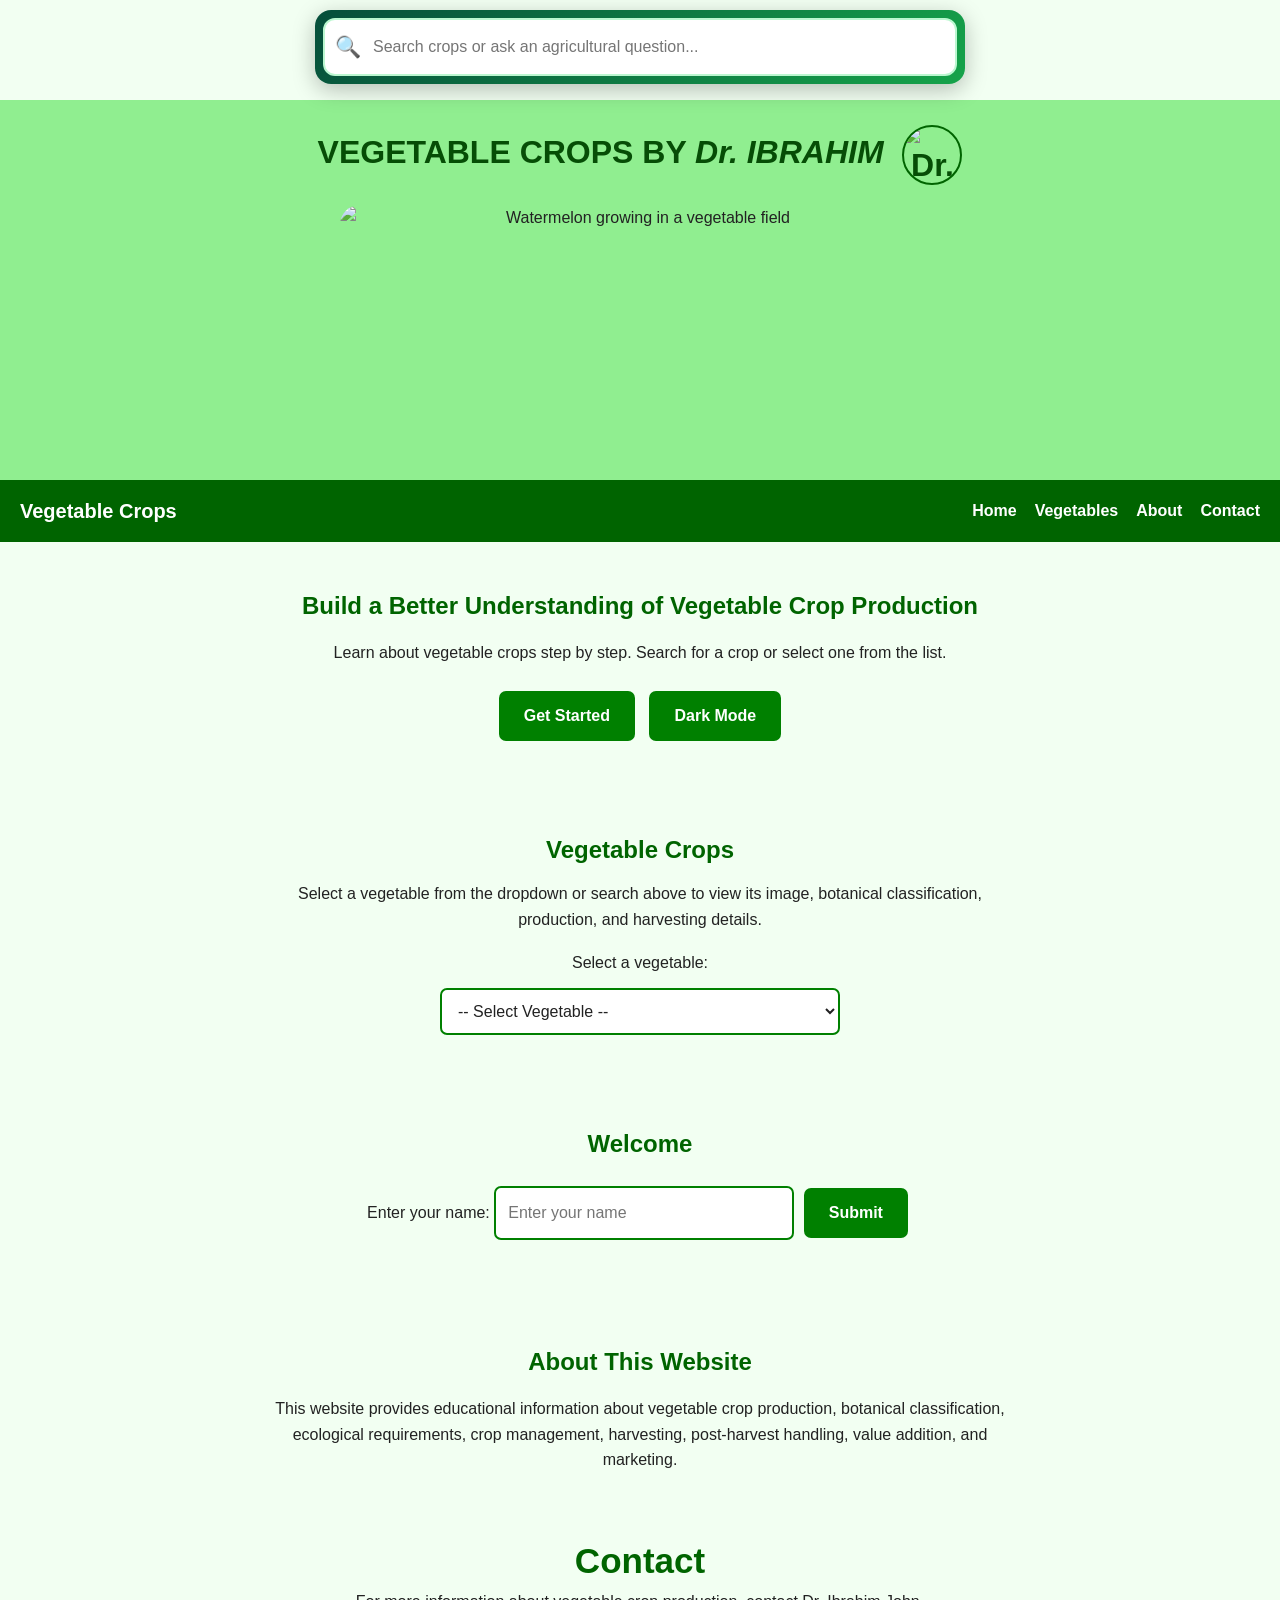
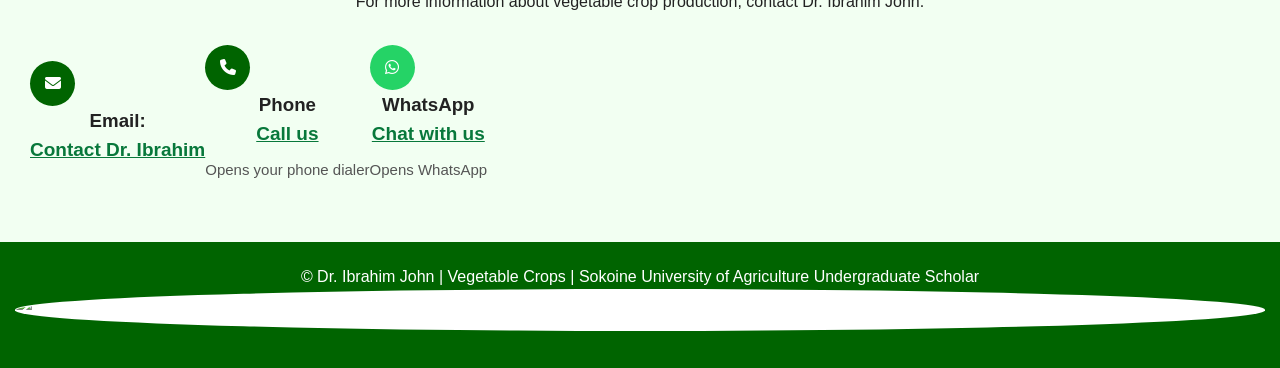
==== commit 4ebfa0cf: "Fix HTML formatting and structure" ====
--- a/index.html
+++ b/index.html
@@ -1 +1,435 @@
-<!DOCTYPE html> <html lang="en"> <head> <meta charset="UTF-8"> <meta name="viewport" content="width=device-width, initial-scale=1.0"> <meta name="description" content="Learn about vegetable crop classification, production, management, harvesting, post-harvest handling, and marketing."> <meta name="author" content="Dr. Ibrahim John"> <meta name="theme-color" content="#006400"> <title>Vegetable Crops | Dr. Ibrahim John</title> <!-- Connect CSS --> <link rel="stylesheet" href="ai.css"> <link rel="stylesheet" href="https://cdnjs.cloudflare.com/ajax/libs/font-awesome/6.5.2/css/all.min.css"> </head> <body> <!-- SKIP LINK: Accessibility --> <a class="skip-link" href="#vegetableSection"> Skip to vegetable crops </a> <!-- HEADER --> <header id="pageHeader"> <h1> VEGETABLE CROPS BY <em><strong>Dr. IBRAHIM</strong></em> <img class="avatar" src="image/ibra.jpg" alt="Dr. Ibrahim John" width="60" height="60" decoding="async" loading="eager"> </h1> <img class="watermelon" src="image/Watermelon.jpg" alt="Watermelon growing in a vegetable field" width="600" height="400" decoding="async" loading="eager"> </header> <!-- FIXED CROP SEARCH --> <!-- Kept outside the header for independent positioning --> <div class="search-fixed" id="searchFixed"> <div class="search-box"> <span class="search-icon" aria-hidden="true"> 🔍 </span> <input id="search" type="search" placeholder="Search crops or ask an agricultural question..." autocomplete="off" aria-label="Search crops or ask Dr. Ibrahim's AI Agronomist" aria-controls="searchResults" aria-expanded="false"> <button id="clearSearch" type="button" aria-label="Clear crop search"> ✕ </button> </div> <!-- JavaScript inserts crop image results here --> <div id="searchResults" class="search-results" role="listbox" aria-label="Matching vegetable crops"> </div> </div> <!-- NAVIGATION --> <nav class="navbar" aria-label="Main navigation"> <div class="logo"> Vegetable Crops </div> <div class="nav-links"> <a href="#home">Home</a> <a href="#vegetableSection">Vegetables</a> <a href="#about">About</a> <a href="#contact">Contact</a> </div> </nav> <!-- HERO SECTION --> <section class="hero" id="home"> <h2> Build a Better Understanding of Vegetable Crop Production </h2> <p> Learn about vegetable crops step by step. Search for a crop or select one from the list. </p> <button class="btn" id="startButton" type="button"> Get Started </button> <button class="btn" id="darkModeButton" type="button" aria-pressed="false"> Dark Mode </button> </section> <!-- VEGETABLE SECTION --> <section class="vegetable-list" id="vegetableSection"> <h2>Vegetable Crops</h2> <p> Select a vegetable from the dropdown or search above to view its image, botanical classification, production, and harvesting details. </p> <!-- CROP DROPDOWN --> <label for="vegetables"> Select a vegetable: </label> <select id="vegetables"> <option value="">-- Select Vegetable --</option> <option value="Amaranthus">Amaranthus</option> <option value="Cabbage">Cabbage</option> <option value="Spinach">Spinach</option> <option value="Lettuce">Lettuce</option> <option value="Pumpkin">Pumpkin</option> <option value="Watermelon">Watermelon</option> <option value="Cucumber">Cucumber</option> <option value="Carrot">Carrot</option> <option value="Onion">Onion</option> <option value="Garlic">Garlic</option> <option value="Okra">Okra</option> <option value="Tomato">Tomato</option> <option value="Eggplant">Eggplant</option> <option value="SweetPepper">Sweet Pepper</option> <option value="HotPepper">Hot Pepper</option> <option value="Potato">Potato</option> <option value="SweetPotato">Sweet Potato</option> <option value="Cassava">Cassava</option> <option value="Beetroot">Beetroot</option> <option value="Radish">Radish</option> <option value="Turnip">Turnip</option> <option value="Leek">Leek</option> <option value="Shallot">Shallot</option> <option value="SpringOnion">Spring Onion</option> <option value="Broccoli">Broccoli</option> <option value="Cauliflower">Cauliflower</option> <option value="Kale">Kale</option> <option value="SwissChard">Swiss Chard</option> <option value="Celery">Celery</option> <option value="Parsley">Parsley</option> <option value="Coriander">Coriander</option> <option value="Basil">Basil</option> <option value="Peas">Peas</option> <option value="GreenBeans">Green Beans</option> <option value="Cowpeas">Cowpeas</option> <option value="Soybean">Soybean</option> <option value="Zucchini">Zucchini</option> <option value="Butternut">Butternut</option> <option value="Melon">Melon</option> <option value="BitterGourd">Bitter Gourd</option> <option value="BottleGourd">Bottle Gourd</option> <option value="RidgeGourd">Ridge Gourd</option> <option value="SnakeGourd">Snake Gourd</option> <option value="Taro">Taro</option> <option value="Yam">Yam</option> <option value="Ginger">Ginger</option> <option value="Turmeric">Turmeric</option> <option value="Asparagus">Asparagus</option> <option value="Artichoke">Artichoke</option> <option value="BrusselsSprouts">Brussels Sprouts</option> <option value="Kohlrabi">Kohlrabi</option> <option value="Watercress">Watercress</option> <option value="Arugula">Arugula</option> <option value="BokChoy">Bok Choy</option> <option value="Nightshade">Nightshade</option> <option value="EthiopianMustard">Ethiopian Mustard</option> <option value="Cleome">Cleome</option> <option value="Moringa">Moringa</option> <option value="JuteMallow">Jute Mallow</option> <option value="SweetCorn">Sweet Corn</option> </select> <!-- SELECTED CROP INFORMATION & IMAGE --> <div id="vegetableInfo" hidden> <h2 id="infoName"></h2> <img id="cropImage" class="crop-image" src="" alt="Selected vegetable crop" width="500" height="350" decoding="async" loading="lazy"> <p id="infoDescription"></p> <h3>Botanical Classification</h3> <p id="infoClassification"></p> <h3>Production</h3> <p id="infoProduction"></p> <h3>Harvesting</h3> <p id="infoHarvesting"></p> </div> <!-- CROP LEARNING MENU --> <div id="cropMenu" class="crop-menu" aria-labelledby="selectedCropName"> <button id="closeCropMenu" class="close-menu" type="button" aria-label="Close crop learning menu"> ✕ </button> <h2 id="selectedCropName"> Crop Menu </h2> <p class="menu-instruction"> Select a topic to learn about this crop: </p> <div class="crop-options"> <button type="button" data-topic="about">About Crop</button> <button type="button" data-topic="botanical">Botanical Classification</button> <button type="button" data-topic="history">History and Origin</button> <button type="button" data-topic="ecology">Ecological Requirements</button> <button type="button" data-topic="production">Production Strategies</button> <button type="button" data-topic="management">Management and Protection</button> <button type="button" data-topic="harvesting">Harvesting and Post-harvesting</button> <button type="button" data-topic="marketing">Value Addition and Marketing</button> </div> <div id="topicInformation" class="topic-information" aria-live="polite"> <h3 id="topicTitle"></h3> <p id="topicContent"></p> </div> </div> </section> <!-- WELCOME SECTION --> <section class="name-section" id="welcome"> <h2>Welcome</h2> <label for="nameInput"> Enter your name: </label> <input id="nameInput" type="text" placeholder="Enter your name" autocomplete="given-name"> <button class="btn" id="nameButton" type="button"> Submit </button> <p id="welcomeMessage" aria-live="polite"> </p> </section> <!-- ABOUT SECTION --> <section class="hero" id="about"> <h2>About This Website</h2> <p> This website provides educational information about vegetable crop production, botanical classification, ecological requirements, crop management, harvesting, post-harvest handling, value addition, and marketing. </p> </section> <div class="contact1"> <h2 id="Co">Contact</h2> <p id="contact-description"> For more information about vegetable crop production, contact Dr. Ibrahim John. </p> </div> <section id="contact"> <div class="contact-item"> <i class="fa-solid fa-envelope contact-icon"></i> <div> <h3>Email:</h3> <a href="mailto:ibrahimkwangu01@gmail.com"> Contact Dr. Ibrahim </a> </div> </div> <!-- PHONE --> <div class="contact-item"> <i class="fa-solid fa-phone contact-icon"></i> <div> <h3>Phone</h3> <a href="tel:+255769904004"> Call us </a> <p>Opens your phone dialer</p> </div> </div> <!-- WHATSAPP --> <div class="contact-item"> <i class="fa-brands fa-whatsapp whatsapp-icon"></i> <div> <h3>WhatsApp</h3> <a href="https://wa.me/255769904004" target="_self"> Chat with us </a> <p>Opens WhatsApp</p> </div> </div> </section> <!-- FOOTER --> <footer> <p> &copy; <span id="year"></span> Dr. Ibrahim John | Vegetable Crops | Sokoine University of Agriculture Undergraduate Scholar <img src="image/sua-logo.jpg" alt="Sokoine University of Agriculture Logo" class="sua-logo" width="42" height="42" decoding="async" loading="lazy"> </p> </footer> <!-- CONNECT JAVASCRIPT --> <script src="ai2.js"></script> </body> </html>t> </body> </html>
+
+<!DOCTYPE html>
+<html lang="en">
+
+<head>
+    <meta charset="UTF-8">
+
+    <meta name="viewport"
+          content="width=device-width, initial-scale=1.0">
+
+    <meta name="description"
+          content="Learn about vegetable crop classification, production, management, harvesting, post-harvest handling, and marketing.">
+
+    <meta name="author"
+          content="Dr. Ibrahim John">
+
+    <meta name="theme-color"
+          content="#006400">
+
+    <title>Vegetable Crops | Dr. Ibrahim John</title>
+
+    <!-- Connect CSS -->
+    <link rel="stylesheet" href="ai.css">
+      <link rel="stylesheet"
+href="https://cdnjs.cloudflare.com/ajax/libs/font-awesome/6.5.2/css/all.min.css">
+</head>
+
+<body>
+
+    <!-- SKIP LINK: Accessibility -->
+    <a class="skip-link" href="#vegetableSection">
+        Skip to vegetable crops
+    </a>
+
+    <!-- HEADER -->
+    <header id="pageHeader">
+
+        <h1>
+            VEGETABLE CROPS BY
+            <em><strong>Dr. IBRAHIM</strong></em>
+
+            <img
+                class="avatar"
+                src="image/ibra.jpg"
+                alt="Dr. Ibrahim John"
+                width="50"
+                height="50">
+        </h1>
+
+        <img
+            class="watermelon"
+            src="image/Watermelon.jpg"
+            alt="Watermelon growing in a vegetable field"
+            loading="eager">
+    </header>
+
+
+    <!-- FIXED CROP SEARCH -->
+    <!-- Kept outside the header for independent positioning -->
+    <div class="search-fixed" id="searchFixed">
+
+        <div class="search-box">
+
+            <span class="search-icon" aria-hidden="true">
+                🔍
+            </span>
+            <input
+    id="search"
+    type="search"
+    placeholder="Search crops or ask an agricultural question..."
+    autocomplete="off"
+    aria-label="Search crops or ask Dr. Ibrahim's AI Agronomist"
+    aria-controls="searchResults"
+    aria-expanded="false">
+
+            
+            <button
+                id="clearSearch"
+                type="button"
+                aria-label="Clear crop search">
+                ✕
+            </button>
+
+        </div>
+
+        <!-- JavaScript inserts crop image results here -->
+        <div
+            id="searchResults"
+            class="search-results"
+            role="listbox"
+            aria-label="Matching vegetable crops">
+        </div>
+
+    </div>
+
+
+    <!-- NAVIGATION -->
+    <nav class="navbar" aria-label="Main navigation">
+
+        <div class="logo">
+            Vegetable Crops
+        </div>
+
+        <div class="nav-links">
+            <a href="#home">Home</a>
+            <a href="#vegetableSection">Vegetables</a>
+            <a href="#about">About</a>
+            <a href="#contact">Contact</a>
+        </div>
+
+    </nav>
+
+
+    <!-- HERO SECTION -->
+    <section class="hero" id="home">
+
+        <h2>
+            Build a Better Understanding
+            of Vegetable Crop Production
+        </h2>
+
+        <p>
+            Learn about vegetable crops step by step.
+            Search for a crop or select one from the list.
+        </p>
+
+        <button
+            class="btn"
+            id="startButton"
+            type="button">
+            Get Started
+        </button>
+
+        <button
+            class="btn"
+            id="darkModeButton"
+            type="button"
+            aria-pressed="false">
+            Dark Mode
+        </button>
+
+    </section>
+      
+          <!-- VEGETABLE SECTION -->
+    <section
+        class="vegetable-list"
+        id="vegetableSection">
+
+        <h2>Vegetable Crops</h2>
+
+        <p>
+            Select a vegetable from the dropdown or search above
+            to view its image, botanical classification, production,
+            and harvesting details.
+        </p>
+
+                <!-- CROP DROPDOWN -->
+        <label for="vegetables">
+            Select a vegetable:
+        </label>
+
+        <select id="vegetables">
+            <option value="">-- Select Vegetable --</option>
+            <option value="Amaranthus">Amaranthus</option>
+            <option value="Cabbage">Cabbage</option>
+            <option value="Spinach">Spinach</option>
+            <option value="Lettuce">Lettuce</option>
+            <option value="Pumpkin">Pumpkin</option>
+            <option value="Watermelon">Watermelon</option>
+            <option value="Cucumber">Cucumber</option>
+            <option value="Carrot">Carrot</option>
+            <option value="Onion">Onion</option>
+            <option value="Garlic">Garlic</option>
+            <option value="Okra">Okra</option>
+            <option value="Tomato">Tomato</option>
+            <option value="Eggplant">Eggplant</option>
+            <option value="SweetPepper">Sweet Pepper</option>
+            <option value="HotPepper">Hot Pepper</option>
+            <option value="Potato">Potato</option>
+            <option value="SweetPotato">Sweet Potato</option>
+            <option value="Cassava">Cassava</option>
+            <option value="Beetroot">Beetroot</option>
+            <option value="Radish">Radish</option>
+            <option value="Turnip">Turnip</option>
+            <option value="Leek">Leek</option>
+            <option value="Shallot">Shallot</option>
+            <option value="SpringOnion">Spring Onion</option>
+            <option value="Broccoli">Broccoli</option>
+            <option value="Cauliflower">Cauliflower</option>
+            <option value="Kale">Kale</option>
+            <option value="SwissChard">Swiss Chard</option>
+            <option value="Celery">Celery</option>
+            <option value="Parsley">Parsley</option>
+            <option value="Coriander">Coriander</option>
+            <option value="Basil">Basil</option>
+            <option value="Peas">Peas</option>
+            <option value="GreenBeans">Green Beans</option>
+            <option value="Cowpeas">Cowpeas</option>
+            <option value="Soybean">Soybean</option>
+            <option value="Zucchini">Zucchini</option>
+            <option value="Butternut">Butternut</option>
+            <option value="Melon">Melon</option>
+            <option value="BitterGourd">Bitter Gourd</option>
+            <option value="BottleGourd">Bottle Gourd</option>
+            <option value="RidgeGourd">Ridge Gourd</option>
+            <option value="SnakeGourd">Snake Gourd</option>
+            <option value="Taro">Taro</option>
+            <option value="Yam">Yam</option>
+            <option value="Ginger">Ginger</option>
+            <option value="Turmeric">Turmeric</option>
+            <option value="Asparagus">Asparagus</option>
+            <option value="Artichoke">Artichoke</option>
+            <option value="BrusselsSprouts">Brussels Sprouts</option>
+            <option value="Kohlrabi">Kohlrabi</option>
+            <option value="Watercress">Watercress</option>
+            <option value="Arugula">Arugula</option>
+            <option value="BokChoy">Bok Choy</option>
+            <option value="Nightshade">Nightshade</option>
+            <option value="EthiopianMustard">Ethiopian Mustard</option>
+            <option value="Cleome">Cleome</option>
+            <option value="Moringa">Moringa</option>
+            <option value="JuteMallow">Jute Mallow</option>
+            <option value="SweetCorn">Sweet Corn</option>
+        </select>
+
+
+
+        <!-- SELECTED CROP INFORMATION & IMAGE -->
+        <div id="vegetableInfo" hidden>
+
+            <h2 id="infoName"></h2>
+
+            <img
+                id="cropImage"
+                class="crop-image"
+                src=""
+                alt="Selected vegetable crop"
+                loading="lazy">
+
+            <p id="infoDescription"></p>
+
+            <h3>Botanical Classification</h3>
+            <p id="infoClassification"></p>
+
+            <h3>Production</h3>
+            <p id="infoProduction"></p>
+
+            <h3>Harvesting</h3>
+            <p id="infoHarvesting"></p>
+
+        </div>
+
+
+        <!-- CROP LEARNING MENU -->
+        <div
+            id="cropMenu"
+            class="crop-menu"
+            aria-labelledby="selectedCropName">
+
+            <button
+                id="closeCropMenu"
+                class="close-menu"
+                type="button"
+                aria-label="Close crop learning menu">
+                ✕
+            </button>
+
+            <h2 id="selectedCropName">
+                Crop Menu
+            </h2>
+
+            <p class="menu-instruction">
+                Select a topic to learn about this crop:
+            </p>
+
+            <div class="crop-options">
+                <button type="button" data-topic="about">About Crop</button>
+                <button type="button" data-topic="botanical">Botanical Classification</button>
+                <button type="button" data-topic="history">History and Origin</button>
+                <button type="button" data-topic="ecology">Ecological Requirements</button>
+                <button type="button" data-topic="production">Production Strategies</button>
+                <button type="button" data-topic="management">Management and Protection</button>
+                <button type="button" data-topic="harvesting">Harvesting and Post-harvesting</button>
+                <button type="button" data-topic="marketing">Value Addition and Marketing</button>
+            </div>
+
+            <div
+                id="topicInformation"
+                class="topic-information"
+                aria-live="polite">
+                <h3 id="topicTitle"></h3>
+                <p id="topicContent"></p>
+            </div>
+
+        </div>
+
+    </section>
+
+
+
+
+    <!-- WELCOME SECTION -->
+    <section class="name-section" id="welcome">
+
+        <h2>Welcome</h2>
+
+        <label for="nameInput">
+            Enter your name:
+        </label>
+
+        <input
+            id="nameInput"
+            type="text"
+            placeholder="Enter your name"
+            autocomplete="given-name">
+
+        <button
+            class="btn"
+            id="nameButton"
+            type="button">
+            Submit
+        </button>
+
+        <p
+            id="welcomeMessage"
+            aria-live="polite">
+        </p>
+
+    </section>
+
+
+    <!-- ABOUT SECTION -->
+    <section class="hero" id="about">
+
+        <h2>About This Website</h2>
+
+        <p>
+            This website provides educational information
+            about vegetable crop production, botanical
+            classification, ecological requirements,
+            crop management, harvesting, post-harvest
+            handling, value addition, and marketing.
+        </p>
+
+    </section>
+     <div class="contact1">
+    <h2 id="Co">Contact</h2>
+    <p id="contact-description">
+        For more information about vegetable crop production,
+        contact Dr. Ibrahim John.
+    </p>
+</div>
+
+
+<section id="contact">
+
+   
+
+
+   <div class="contact-item">
+    <i class="fa-solid fa-envelope contact-icon"></i>
+
+    <div>
+        <h3>Email:</h3>
+        <a href="mailto:ibrahimkwangu01@gmail.com">
+            Contact Dr. Ibrahim
+        </a>
+</div>
+
+    </div>
+
+
+    <!-- PHONE -->
+    <div class="contact-item">
+
+        <i class="fa-solid fa-phone contact-icon"></i>
+
+        <div>
+            <h3>Phone</h3>
+
+            <a href="tel:+255769904004">
+                Call us
+            </a>
+
+            <p>Opens your phone dialer</p>
+        </div>
+
+    </div>
+
+
+    <!-- WHATSAPP -->
+    <div class="contact-item">
+
+        <i class="fa-brands fa-whatsapp whatsapp-icon"></i>
+
+        <div>
+            <h3>WhatsApp</h3>
+
+            <a href="https://wa.me/255769904004"
+               target="_self">
+                Chat with us
+            </a>
+
+            <p>Opens WhatsApp</p>
+        </div>
+
+    </div>
+
+</section>
+    
+
+
+    </section>
+
+
+    <!-- FOOTER -->
+    <footer>
+
+        <p>
+            &copy;
+            <span id="year"></span>
+            Dr. Ibrahim John |
+            Vegetable Crops |
+            Sokoine University of Agriculture Undergraduate Scholar <img src="image/sua-logo.jpg"
+         alt="Sokoine University of Agriculture Logo"
+         class="sua-logo">
+        </p>
+
+</footer>
+     
+    <!-- CONNECT JAVASCRIPT -->
+    <script src="ai.js"></script>
+
+</body>
+</html>
--- a/ai.css
+++ b/ai.css
@@ -1,4 +1,3 @@
-
 /* ========================================
    VEGETABLE CROPS WEBSITE
    Main stylesheet: mpya.css
@@ -1161,3 +1160,36 @@
     border-radius: 7px;
     line-height: 1.5;
 }
+
+/* Reset / Change Name button in Welcome section */
+#resetNameButton {
+    background-color: #4a5568;
+    color: #ffffff;
+    border: none;
+    padding: 10px 18px;
+    border-radius: 6px;
+    cursor: pointer;
+    font-size: 0.95rem;
+    margin-left: 8px;
+    transition: background-color 0.2s ease, transform 0.15s ease;
+}
+
+#resetNameButton:hover {
+    background-color: #2d3748;
+}
+
+#resetNameButton:active {
+    transform: scale(0.98);
+}
+
+/* Dark mode support */
+body.dark-mode #resetNameButton {
+    background-color: #2b3a4a;
+    color: #f1f5f9;
+}
+
+body.dark-mode #resetNameButton:hover {
+    background-color: #3b4f63;
+}
+
+Make such changes in css
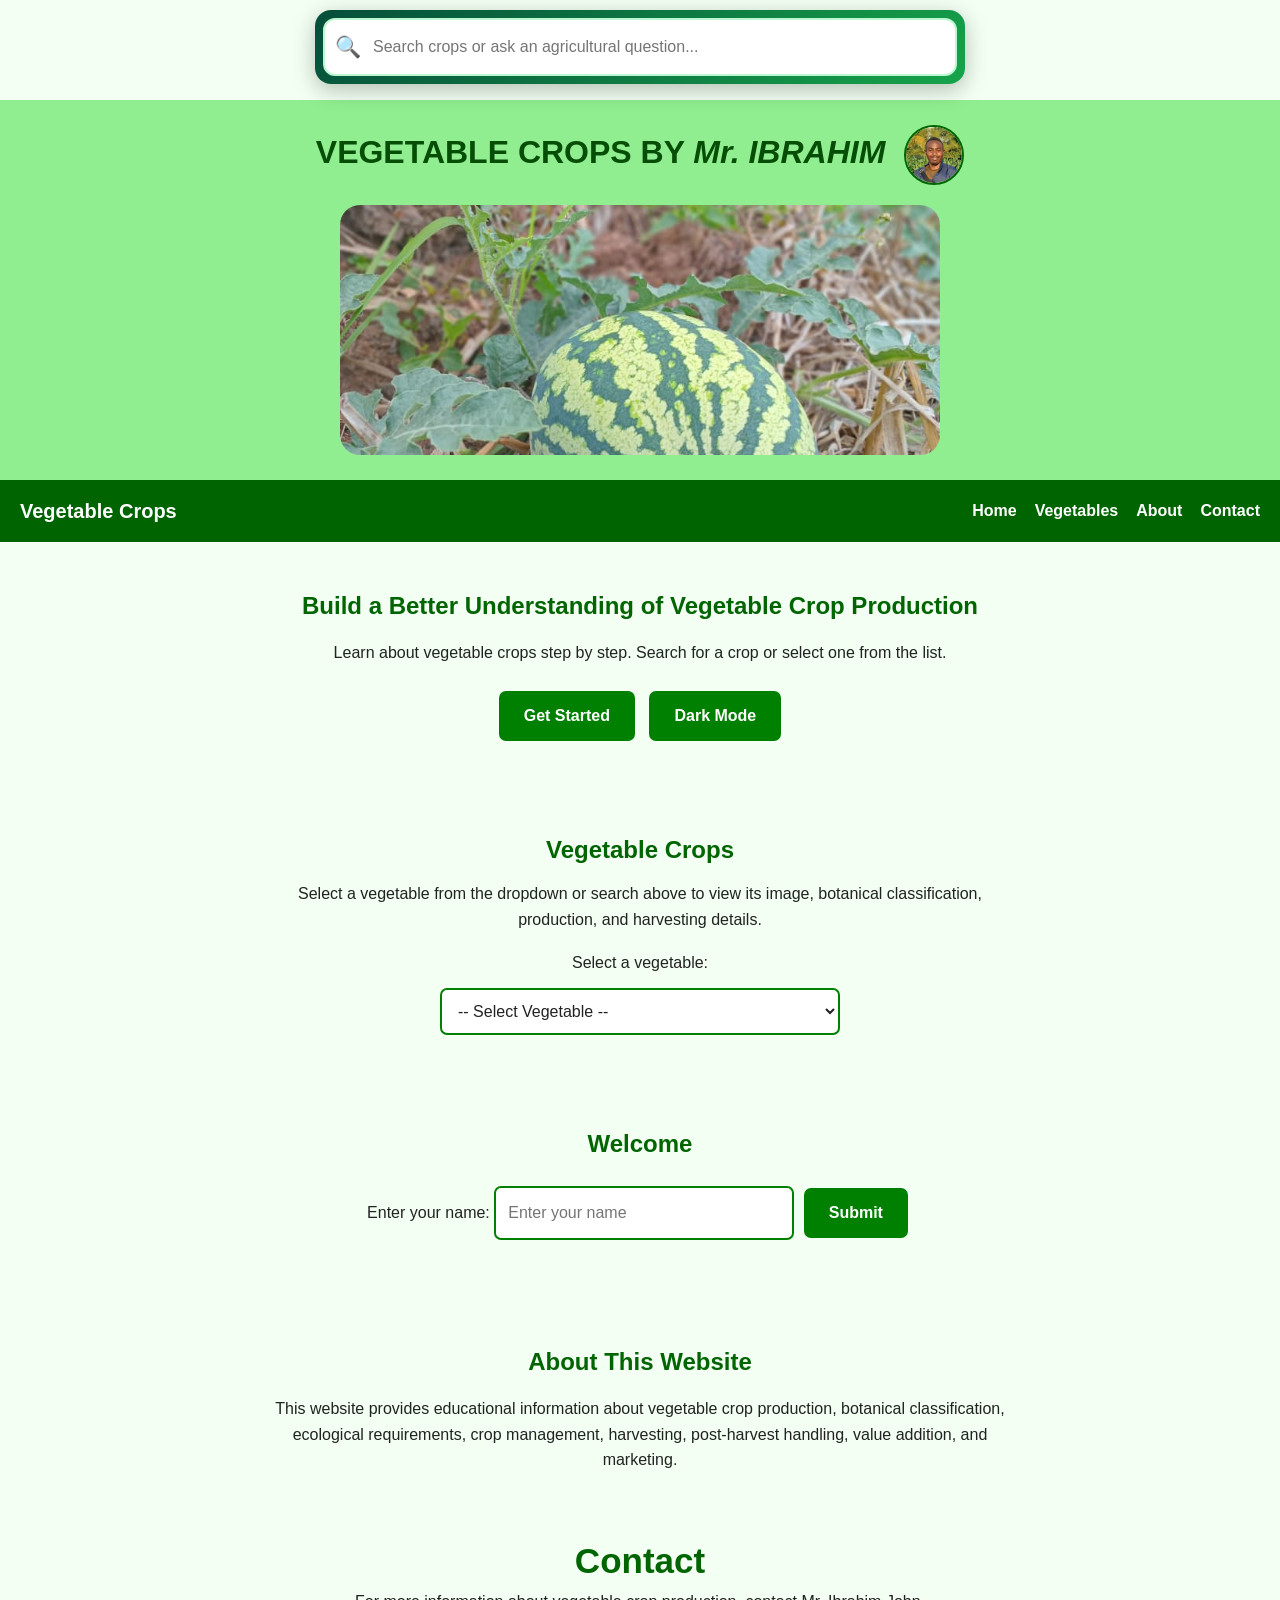
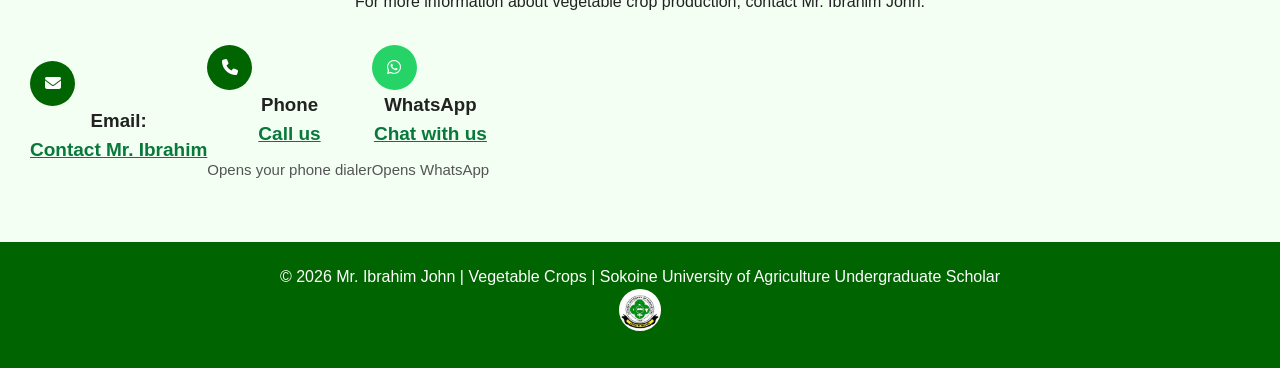
==== commit fad08c1c: "Change author name and update contact details Updated author name from Dr. Ibrahim to Mr. Ibrahim in" ====
--- a/index.html
+++ b/index.html
@@ -1,4 +1,3 @@
-
 <!DOCTYPE html>
 <html lang="en">
 
@@ -17,12 +16,12 @@
     <meta name="theme-color"
           content="#006400">
 
-    <title>Vegetable Crops | Dr. Ibrahim John</title>
+    <title>Vegetable Crops | Mr. Ibrahim John</title>
 
     <!-- Connect CSS -->
     <link rel="stylesheet" href="ai.css">
-      <link rel="stylesheet"
-href="https://cdnjs.cloudflare.com/ajax/libs/font-awesome/6.5.2/css/all.min.css">
+    <link rel="stylesheet"
+          href="https://cdnjs.cloudflare.com/ajax/libs/font-awesome/6.5.2/css/all.min.css">
 </head>
 
 <body>
@@ -37,26 +36,30 @@
 
         <h1>
             VEGETABLE CROPS BY
-            <em><strong>Dr. IBRAHIM</strong></em>
+            <em><strong>Mr. IBRAHIM</strong></em>
 
             <img
                 class="avatar"
-                src="image/ibra.jpg"
+                src="ibra.jpg"
                 alt="Dr. Ibrahim John"
-                width="50"
-                height="50">
+                width="60"
+                height="60"
+                decoding="async"
+                loading="eager">
         </h1>
 
         <img
             class="watermelon"
-            src="image/Watermelon.jpg"
+            src="Watermelon.jpg"
             alt="Watermelon growing in a vegetable field"
+            width="600"
+            height="400"
+            decoding="async"
             loading="eager">
     </header>
 
 
     <!-- FIXED CROP SEARCH -->
-    <!-- Kept outside the header for independent positioning -->
     <div class="search-fixed" id="searchFixed">
 
         <div class="search-box">
@@ -65,15 +68,14 @@
                 🔍
             </span>
             <input
-    id="search"
-    type="search"
-    placeholder="Search crops or ask an agricultural question..."
-    autocomplete="off"
-    aria-label="Search crops or ask Dr. Ibrahim's AI Agronomist"
-    aria-controls="searchResults"
-    aria-expanded="false">
-
-            
+                id="search"
+                type="search"
+                placeholder="Search crops or ask an agricultural question..."
+                autocomplete="off"
+                aria-label="Search crops or ask Dr. Ibrahim's AI Agronomist"
+                aria-controls="searchResults"
+                aria-expanded="false">
+
             <button
                 id="clearSearch"
                 type="button"
@@ -140,8 +142,9 @@
         </button>
 
     </section>
-      
-          <!-- VEGETABLE SECTION -->
+
+
+    <!-- VEGETABLE SECTION -->
     <section
         class="vegetable-list"
         id="vegetableSection">
@@ -154,7 +157,7 @@
             and harvesting details.
         </p>
 
-                <!-- CROP DROPDOWN -->
+        <!-- CROP DROPDOWN -->
         <label for="vegetables">
             Select a vegetable:
         </label>
@@ -224,7 +227,6 @@
         </select>
 
 
-
         <!-- SELECTED CROP INFORMATION & IMAGE -->
         <div id="vegetableInfo" hidden>
 
@@ -235,6 +237,9 @@
                 class="crop-image"
                 src=""
                 alt="Selected vegetable crop"
+                width="500"
+                height="350"
+                decoding="async"
                 loading="lazy">
 
             <p id="infoDescription"></p>
@@ -297,8 +302,6 @@
     </section>
 
 
-
-
     <!-- WELCOME SECTION -->
     <section class="name-section" id="welcome">
 
@@ -343,72 +346,59 @@
         </p>
 
     </section>
-     <div class="contact1">
-    <h2 id="Co">Contact</h2>
-    <p id="contact-description">
-        For more information about vegetable crop production,
-        contact Dr. Ibrahim John.
-    </p>
-</div>
-
-
-<section id="contact">
-
-   
-
-
-   <div class="contact-item">
-    <i class="fa-solid fa-envelope contact-icon"></i>
-
-    <div>
-        <h3>Email:</h3>
-        <a href="mailto:ibrahimkwangu01@gmail.com">
-            Contact Dr. Ibrahim
-        </a>
-</div>
-
+
+    <div class="contact1">
+        <h2 id="Co">Contact</h2>
+        <p id="contact-description">
+            For more information about vegetable crop production,
+            contact Mr. Ibrahim John.
+        </p>
     </div>
 
-
-    <!-- PHONE -->
-    <div class="contact-item">
-
-        <i class="fa-solid fa-phone contact-icon"></i>
-
-        <div>
-            <h3>Phone</h3>
-
-            <a href="tel:+255769904004">
-                Call us
-            </a>
-
-            <p>Opens your phone dialer</p>
-        </div>
-
-    </div>
-
-
-    <!-- WHATSAPP -->
-    <div class="contact-item">
-
-        <i class="fa-brands fa-whatsapp whatsapp-icon"></i>
-
-        <div>
-            <h3>WhatsApp</h3>
-
-            <a href="https://wa.me/255769904004"
-               target="_self">
-                Chat with us
-            </a>
-
-            <p>Opens WhatsApp</p>
-        </div>
-
-    </div>
-
-</section>
-    
-
+    <section id="contact">
+
+        <!-- EMAIL -->
+        <div class="contact-item">
+            <i class="fa-solid fa-envelope contact-icon"></i>
+
+            <div>
+                <h3>Email:</h3>
+                <a href="mailto:ibrahimkwangu01@gmail.com">
+                    Contact Mr. Ibrahim
+                </a>
+            </div>
+        </div>
+
+        <!-- PHONE -->
+        <div class="contact-item">
+            <i class="fa-solid fa-phone contact-icon"></i>
+
+            <div>
+                <h3>Phone</h3>
+
+                <a href="tel:+255769904004">
+                    Call us
+                </a>
+
+                <p>Opens your phone dialer</p>
+            </div>
+        </div>
+
+        <!-- WHATSAPP -->
+        <div class="contact-item">
+            <i class="fa-brands fa-whatsapp whatsapp-icon"></i>
+
+            <div>
+                <h3>WhatsApp</h3>
+
+                <a href="https://wa.me/255769904004"
+                   target="_self">
+                    Chat with us
+                </a>
+
+                <p>Opens WhatsApp</p>
+            </div>
+        </div>
 
     </section>
 
@@ -419,17 +409,23 @@
         <p>
             &copy;
             <span id="year"></span>
-            Dr. Ibrahim John |
+            Mr. Ibrahim John |
             Vegetable Crops |
-            Sokoine University of Agriculture Undergraduate Scholar <img src="image/sua-logo.jpg"
-         alt="Sokoine University of Agriculture Logo"
-         class="sua-logo">
-        </p>
-
-</footer>
-     
+            Sokoine University of Agriculture Undergraduate Scholar
+            <img
+                src="sua-logo.jpg"
+                alt="Sokoine University of Agriculture Logo"
+                class="sua-logo"
+                width="42"
+                height="42"
+                decoding="async"
+                loading="lazy">
+        </p>
+
+    </footer>
+
     <!-- CONNECT JAVASCRIPT -->
-    <script src="ai.js"></script>
+    <script src="ai2.js"></script>
 
 </body>
 </html>
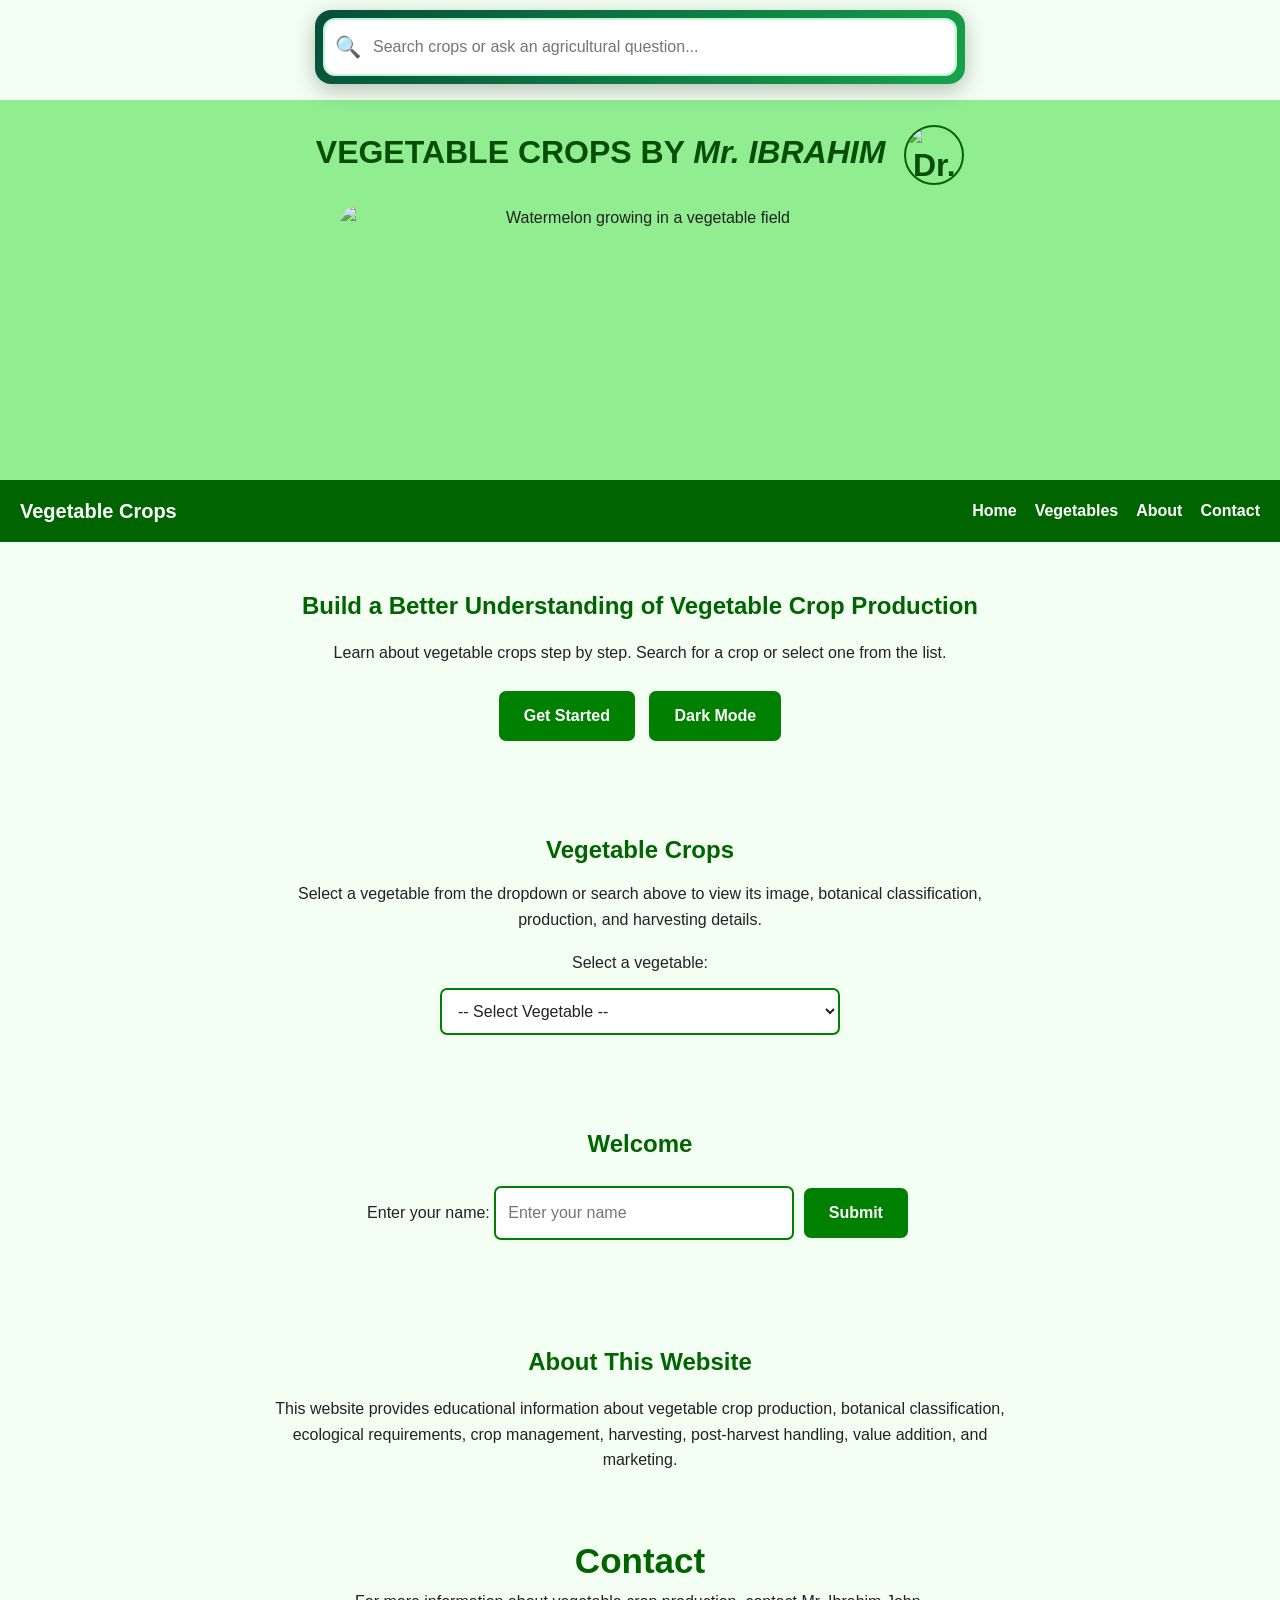
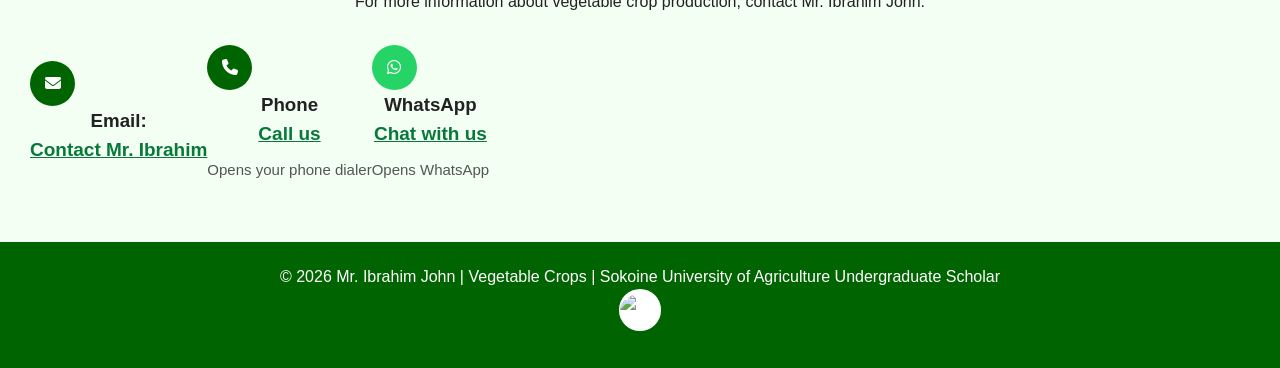
==== commit 75a6babe: "Refactor index.html for structure and performance Removed duplicate closing tags and cleaned up the " ====
--- a/index.html
+++ b/index.html
@@ -1,431 +1,57 @@
-<!DOCTYPE html>
-<html lang="en">
+<!DOCTYPE html> <html lang="en"> <head> <meta charset="UTF-8"> <meta name="viewport" content="width=device-width, initial-scale=1.0"> <meta name="description" content="Learn about vegetable crop classification, production, management, harvesting, post-harvest handling, and marketing."> <meta name="author" content="Dr. Ibrahim John"> <meta name="theme-color" content="#006400"> <title>Vegetable Crops | Dr. Ibrahim John</title> <!-- Connect CSS --> <link rel="stylesheet" href="ai.css"> <link rel="stylesheet" href="https://cdnjs.cloudflare.com/ajax/libs/font-awesome/6.5.2/css/all.min.css"> </head> <body> <!-- SKIP LINK: Accessibility --> <a class="skip-link" href="#vegetableSection"> Skip to vegetable crops </a> 
 
-<head>
-    <meta charset="UTF-8">
-
-    <meta name="viewport"
-          content="width=device-width, initial-scale=1.0">
-
-    <meta name="description"
-          content="Learn about vegetable crop classification, production, management, harvesting, post-harvest handling, and marketing.">
-
-    <meta name="author"
-          content="Dr. Ibrahim John">
-
-    <meta name="theme-color"
-          content="#006400">
-
-    <title>Vegetable Crops | Mr. Ibrahim John</title>
-
-    <!-- Connect CSS -->
-    <link rel="stylesheet" href="ai.css">
-    <link rel="stylesheet"
-          href="https://cdnjs.cloudflare.com/ajax/libs/font-awesome/6.5.2/css/all.min.css">
-</head>
-
-<body>
-
-    <!-- SKIP LINK: Accessibility -->
-    <a class="skip-link" href="#vegetableSection">
-        Skip to vegetable crops
-    </a>
-
-    <!-- HEADER -->
-    <header id="pageHeader">
-
-        <h1>
-            VEGETABLE CROPS BY
-            <em><strong>Mr. IBRAHIM</strong></em>
-
-            <img
-                class="avatar"
-                src="ibra.jpg"
-                alt="Dr. Ibrahim John"
-                width="60"
-                height="60"
-                decoding="async"
-                loading="eager">
-        </h1>
-
-        <img
-            class="watermelon"
-            src="Watermelon.jpg"
-            alt="Watermelon growing in a vegetable field"
-            width="600"
-            height="400"
-            decoding="async"
-            loading="eager">
-    </header>
+<!-- HEADER: High priority eager loading for immediate visual paint -->
+<header id="pageHeader">
+  <h1>
+    VEGETABLE CROPS BY <em><strong>Mr. IBRAHIM</strong></em>
+    <img class="avatar" src="image/ibra.jpg" alt="Dr. Ibrahim John" width="60" height="60" decoding="async" loading="eager" fetchpriority="high">
+  </h1>
+  <img class="watermelon" src="image/Watermelon.jpg" alt="Watermelon growing in a vegetable field" width="600" height="400" decoding="async" loading="eager" fetchpriority="high">
+</header>
 
 
-    <!-- FIXED CROP SEARCH -->
-    <div class="search-fixed" id="searchFixed">
+ <!-- FIXED CROP SEARCH --> <!-- Kept outside the header for independent positioning --> <div class="search-fixed" id="searchFixed"> <div class="search-box"> <span class="search-icon" aria-hidden="true"> 🔍 </span> <input id="search" type="search" placeholder="Search crops or ask an agricultural question..." autocomplete="off" aria-label="Search crops or ask Dr. Ibrahim's AI Agronomist" aria-controls="searchResults" aria-expanded="false"> <button id="clearSearch" type="button" aria-label="Clear crop search"> ✕ </button> </div>
+ 
+  <!-- JavaScript inserts crop image results here --> 
+  <div id="searchResults" class="search-results" role="listbox" aria-label="Matching vegetable crops"> </div> </div>
+  
+   <!-- NAVIGATION --> <nav class="navbar" aria-label="Main navigation"> <div class="logo"> Vegetable Crops </div> <div class="nav-links"> <a href="#home">Home</a> <a href="#vegetableSection">Vegetables</a> <a href="#about">About</a> <a href="#contact">Contact</a> </div> </nav> 
+   
+   <!-- HERO SECTION --> <section class="hero" id="home"> <h2> Build a Better Understanding of Vegetable Crop Production </h2> <p> Learn about vegetable crops step by step. Search for a crop or select one from the list. </p> <button class="btn" id="startButton" type="button"> Get Started </button> <button class="btn" id="darkModeButton" type="button" aria-pressed="false"> Dark Mode </button> </section>
+   
+    <!-- VEGETABLE SECTION --> <section class="vegetable-list" id="vegetableSection"> <h2>Vegetable Crops</h2> <p> Select a vegetable from the dropdown or search above to view its image, botanical classification, production, and harvesting details. </p>
+    
+     <!-- CROP DROPDOWN --> <label for="vegetables"> Select a vegetable: </label> <select id="vegetables"> <option value="">-- Select Vegetable --</option> <option value="Amaranthus">Amaranthus</option> <option value="Cabbage">Cabbage</option> <option value="Spinach">Spinach</option> <option value="Lettuce">Lettuce</option> <option value="Pumpkin">Pumpkin</option> <option value="Watermelon">Watermelon</option> <option value="Cucumber">Cucumber</option> <option value="Carrot">Carrot</option> <option value="Onion">Onion</option> <option value="Garlic">Garlic</option> <option value="Okra">Okra</option> <option value="Tomato">Tomato</option> <option value="Eggplant">Eggplant</option> <option value="SweetPepper">Sweet Pepper</option> <option value="HotPepper">Hot Pepper</option> <option value="Potato">Potato</option> <option value="SweetPotato">Sweet Potato</option> <option value="Cassava">Cassava</option> <option value="Beetroot">Beetroot</option> <option value="Radish">Radish</option> <option value="Turnip">Turnip</option> <option value="Leek">Leek</option> <option value="Shallot">Shallot</option> <option value="SpringOnion">Spring Onion</option> <option value="Broccoli">Broccoli</option> <option value="Cauliflower">Cauliflower</option> <option value="Kale">Kale</option> <option value="SwissChard">Swiss Chard</option> <option value="Celery">Celery</option> <option value="Parsley">Parsley</option> <option value="Coriander">Coriander</option> <option value="Basil">Basil</option> <option value="Peas">Peas</option> <option value="GreenBeans">Green Beans</option> <option value="Cowpeas">Cowpeas</option> <option value="Soybean">Soybean</option> <option value="Zucchini">Zucchini</option> <option value="Butternut">Butternut</option> <option value="Melon">Melon</option> <option value="BitterGourd">Bitter Gourd</option> <option value="BottleGourd">Bottle Gourd</option> <option value="RidgeGourd">Ridge Gourd</option> <option value="SnakeGourd">Snake Gourd</option> <option value="Taro">Taro</option> <option value="Yam">Yam</option> <option value="Ginger">Ginger</option> <option value="Turmeric">Turmeric</option> <option value="Asparagus">Asparagus</option> <option value="Artichoke">Artichoke</option> <option value="BrusselsSprouts">Brussels Sprouts</option> <option value="Kohlrabi">Kohlrabi</option> <option value="Watercress">Watercress</option> <option value="Arugula">Arugula</option> <option value="BokChoy">Bok Choy</option> <option value="Nightshade">Nightshade</option> <option value="EthiopianMustard">Ethiopian Mustard</option> <option value="Cleome">Cleome</option> <option value="Moringa">Moringa</option> <option value="JuteMallow">Jute Mallow</option> <option value="SweetCorn">Sweet Corn</option> </select> 
+     
+     
+   <!-- SELECTED CROP IMAGE: Use eager so it loads immediately once unhidden -->
+<div id="vegetableInfo" hidden>
+  <h2 id="infoName"></h2>
+  <img id="cropImage" class="crop-image" src="" alt="Selected vegetable crop" width="500" height="350" decoding="async" loading="eager">
+  <p id="infoDescription"></p>
+  <h3>Botanical Classification</h3>
+  <p id="infoClassification"></p>
+  <h3>Production</h3>
+  <p id="infoProduction"></p>
+  <h3>Harvesting</h3>
+  <p id="infoHarvesting"></p>
+</div>
+     
+     
+     <!-- CROP LEARNING MENU --> <div id="cropMenu" class="crop-menu" aria-labelledby="selectedCropName"> <button id="closeCropMenu" class="close-menu" type="button" aria-label="Close crop learning menu"> ✕ </button> <h2 id="selectedCropName"> Crop Menu </h2> <p class="menu-instruction"> Select a topic to learn about this crop: </p> <div class="crop-options"> <button type="button" data-topic="about">About Crop</button> <button type="button" data-topic="botanical">Botanical Classification</button> <button type="button" data-topic="history">History and Origin</button> <button type="button" data-topic="ecology">Ecological Requirements</button> <button type="button" data-topic="production">Production Strategies</button> <button type="button" data-topic="management">Management and Protection</button> <button type="button" data-topic="harvesting">Harvesting and Post-harvesting</button> <button type="button" data-topic="marketing">Value Addition and Marketing</button> </div> <div id="topicInformation" class="topic-information" aria-live="polite"> <h3 id="topicTitle"></h3> <p id="topicContent"></p> </div> </div> </section> 
+     
+     <!-- WELCOME SECTION -->
+      <section class="name-section" id="welcome"> <h2>Welcome</h2> <label for="nameInput"> Enter your name: </label> <input id="nameInput" type="text" placeholder="Enter your name" autocomplete="given-name"> <button class="btn" id="nameButton" type="button"> Submit </button> <p id="welcomeMessage" aria-live="polite"> </p> </section> <!-- ABOUT SECTION --> <section class="hero" id="about"> <h2>About This Website</h2> <p> This website provides educational information about vegetable crop production, botanical classification, ecological requirements, crop management, harvesting, post-harvest handling, value addition, and marketing. </p> </section> <div class="contact1"> <h2 id="Co">Contact</h2> <p id="contact-description"> For more information about vegetable crop production, contact Mr. Ibrahim John. </p> </div> <section id="contact"> <div class="contact-item"> <i class="fa-solid fa-envelope contact-icon"></i> <div> <h3>Email:</h3> <a href="mailto:ibrahimkwangu01@gmail.com"> Contact Mr. Ibrahim </a> </div> </div> <!-- PHONE --> <div class="contact-item"> <i class="fa-solid fa-phone contact-icon"></i> <div> <h3>Phone</h3> <a href="tel:+255769904004"> Call us </a> <p>Opens your phone dialer</p> </div> </div> <!-- WHATSAPP --> <div class="contact-item"> <i class="fa-brands fa-whatsapp whatsapp-icon"></i> <div> <h3>WhatsApp</h3> <a href="https://wa.me/255769904004" target="_self"> Chat with us </a> <p>Opens WhatsApp</p> </div> </div> </section>
+      
+       <!-- FOOTER: Keep lazy since it sits at the very bottom of the page -->
+<footer>
+  <p>
+    &copy; <span id="year"></span> Mr. Ibrahim John | Vegetable Crops | Sokoine University of Agriculture Undergraduate Scholar
+    <img src="image/sua-logo.jpg" alt="Sokoine University of Agriculture Logo" class="sua-logo" width="42" height="42" decoding="async" loading="lazy">
+  </p>
+</footer>
 
-        <div class="search-box">
-
-            <span class="search-icon" aria-hidden="true">
-                🔍
-            </span>
-            <input
-                id="search"
-                type="search"
-                placeholder="Search crops or ask an agricultural question..."
-                autocomplete="off"
-                aria-label="Search crops or ask Dr. Ibrahim's AI Agronomist"
-                aria-controls="searchResults"
-                aria-expanded="false">
-
-            <button
-                id="clearSearch"
-                type="button"
-                aria-label="Clear crop search">
-                ✕
-            </button>
-
-        </div>
-
-        <!-- JavaScript inserts crop image results here -->
-        <div
-            id="searchResults"
-            class="search-results"
-            role="listbox"
-            aria-label="Matching vegetable crops">
-        </div>
-
-    </div>
-
-
-    <!-- NAVIGATION -->
-    <nav class="navbar" aria-label="Main navigation">
-
-        <div class="logo">
-            Vegetable Crops
-        </div>
-
-        <div class="nav-links">
-            <a href="#home">Home</a>
-            <a href="#vegetableSection">Vegetables</a>
-            <a href="#about">About</a>
-            <a href="#contact">Contact</a>
-        </div>
-
-    </nav>
-
-
-    <!-- HERO SECTION -->
-    <section class="hero" id="home">
-
-        <h2>
-            Build a Better Understanding
-            of Vegetable Crop Production
-        </h2>
-
-        <p>
-            Learn about vegetable crops step by step.
-            Search for a crop or select one from the list.
-        </p>
-
-        <button
-            class="btn"
-            id="startButton"
-            type="button">
-            Get Started
-        </button>
-
-        <button
-            class="btn"
-            id="darkModeButton"
-            type="button"
-            aria-pressed="false">
-            Dark Mode
-        </button>
-
-    </section>
-
-
-    <!-- VEGETABLE SECTION -->
-    <section
-        class="vegetable-list"
-        id="vegetableSection">
-
-        <h2>Vegetable Crops</h2>
-
-        <p>
-            Select a vegetable from the dropdown or search above
-            to view its image, botanical classification, production,
-            and harvesting details.
-        </p>
-
-        <!-- CROP DROPDOWN -->
-        <label for="vegetables">
-            Select a vegetable:
-        </label>
-
-        <select id="vegetables">
-            <option value="">-- Select Vegetable --</option>
-            <option value="Amaranthus">Amaranthus</option>
-            <option value="Cabbage">Cabbage</option>
-            <option value="Spinach">Spinach</option>
-            <option value="Lettuce">Lettuce</option>
-            <option value="Pumpkin">Pumpkin</option>
-            <option value="Watermelon">Watermelon</option>
-            <option value="Cucumber">Cucumber</option>
-            <option value="Carrot">Carrot</option>
-            <option value="Onion">Onion</option>
-            <option value="Garlic">Garlic</option>
-            <option value="Okra">Okra</option>
-            <option value="Tomato">Tomato</option>
-            <option value="Eggplant">Eggplant</option>
-            <option value="SweetPepper">Sweet Pepper</option>
-            <option value="HotPepper">Hot Pepper</option>
-            <option value="Potato">Potato</option>
-            <option value="SweetPotato">Sweet Potato</option>
-            <option value="Cassava">Cassava</option>
-            <option value="Beetroot">Beetroot</option>
-            <option value="Radish">Radish</option>
-            <option value="Turnip">Turnip</option>
-            <option value="Leek">Leek</option>
-            <option value="Shallot">Shallot</option>
-            <option value="SpringOnion">Spring Onion</option>
-            <option value="Broccoli">Broccoli</option>
-            <option value="Cauliflower">Cauliflower</option>
-            <option value="Kale">Kale</option>
-            <option value="SwissChard">Swiss Chard</option>
-            <option value="Celery">Celery</option>
-            <option value="Parsley">Parsley</option>
-            <option value="Coriander">Coriander</option>
-            <option value="Basil">Basil</option>
-            <option value="Peas">Peas</option>
-            <option value="GreenBeans">Green Beans</option>
-            <option value="Cowpeas">Cowpeas</option>
-            <option value="Soybean">Soybean</option>
-            <option value="Zucchini">Zucchini</option>
-            <option value="Butternut">Butternut</option>
-            <option value="Melon">Melon</option>
-            <option value="BitterGourd">Bitter Gourd</option>
-            <option value="BottleGourd">Bottle Gourd</option>
-            <option value="RidgeGourd">Ridge Gourd</option>
-            <option value="SnakeGourd">Snake Gourd</option>
-            <option value="Taro">Taro</option>
-            <option value="Yam">Yam</option>
-            <option value="Ginger">Ginger</option>
-            <option value="Turmeric">Turmeric</option>
-            <option value="Asparagus">Asparagus</option>
-            <option value="Artichoke">Artichoke</option>
-            <option value="BrusselsSprouts">Brussels Sprouts</option>
-            <option value="Kohlrabi">Kohlrabi</option>
-            <option value="Watercress">Watercress</option>
-            <option value="Arugula">Arugula</option>
-            <option value="BokChoy">Bok Choy</option>
-            <option value="Nightshade">Nightshade</option>
-            <option value="EthiopianMustard">Ethiopian Mustard</option>
-            <option value="Cleome">Cleome</option>
-            <option value="Moringa">Moringa</option>
-            <option value="JuteMallow">Jute Mallow</option>
-            <option value="SweetCorn">Sweet Corn</option>
-        </select>
-
-
-        <!-- SELECTED CROP INFORMATION & IMAGE -->
-        <div id="vegetableInfo" hidden>
-
-            <h2 id="infoName"></h2>
-
-            <img
-                id="cropImage"
-                class="crop-image"
-                src=""
-                alt="Selected vegetable crop"
-                width="500"
-                height="350"
-                decoding="async"
-                loading="lazy">
-
-            <p id="infoDescription"></p>
-
-            <h3>Botanical Classification</h3>
-            <p id="infoClassification"></p>
-
-            <h3>Production</h3>
-            <p id="infoProduction"></p>
-
-            <h3>Harvesting</h3>
-            <p id="infoHarvesting"></p>
-
-        </div>
-
-
-        <!-- CROP LEARNING MENU -->
-        <div
-            id="cropMenu"
-            class="crop-menu"
-            aria-labelledby="selectedCropName">
-
-            <button
-                id="closeCropMenu"
-                class="close-menu"
-                type="button"
-                aria-label="Close crop learning menu">
-                ✕
-            </button>
-
-            <h2 id="selectedCropName">
-                Crop Menu
-            </h2>
-
-            <p class="menu-instruction">
-                Select a topic to learn about this crop:
-            </p>
-
-            <div class="crop-options">
-                <button type="button" data-topic="about">About Crop</button>
-                <button type="button" data-topic="botanical">Botanical Classification</button>
-                <button type="button" data-topic="history">History and Origin</button>
-                <button type="button" data-topic="ecology">Ecological Requirements</button>
-                <button type="button" data-topic="production">Production Strategies</button>
-                <button type="button" data-topic="management">Management and Protection</button>
-                <button type="button" data-topic="harvesting">Harvesting and Post-harvesting</button>
-                <button type="button" data-topic="marketing">Value Addition and Marketing</button>
-            </div>
-
-            <div
-                id="topicInformation"
-                class="topic-information"
-                aria-live="polite">
-                <h3 id="topicTitle"></h3>
-                <p id="topicContent"></p>
-            </div>
-
-        </div>
-
-    </section>
-
-
-    <!-- WELCOME SECTION -->
-    <section class="name-section" id="welcome">
-
-        <h2>Welcome</h2>
-
-        <label for="nameInput">
-            Enter your name:
-        </label>
-
-        <input
-            id="nameInput"
-            type="text"
-            placeholder="Enter your name"
-            autocomplete="given-name">
-
-        <button
-            class="btn"
-            id="nameButton"
-            type="button">
-            Submit
-        </button>
-
-        <p
-            id="welcomeMessage"
-            aria-live="polite">
-        </p>
-
-    </section>
-
-
-    <!-- ABOUT SECTION -->
-    <section class="hero" id="about">
-
-        <h2>About This Website</h2>
-
-        <p>
-            This website provides educational information
-            about vegetable crop production, botanical
-            classification, ecological requirements,
-            crop management, harvesting, post-harvest
-            handling, value addition, and marketing.
-        </p>
-
-    </section>
-
-    <div class="contact1">
-        <h2 id="Co">Contact</h2>
-        <p id="contact-description">
-            For more information about vegetable crop production,
-            contact Mr. Ibrahim John.
-        </p>
-    </div>
-
-    <section id="contact">
-
-        <!-- EMAIL -->
-        <div class="contact-item">
-            <i class="fa-solid fa-envelope contact-icon"></i>
-
-            <div>
-                <h3>Email:</h3>
-                <a href="mailto:ibrahimkwangu01@gmail.com">
-                    Contact Mr. Ibrahim
-                </a>
-            </div>
-        </div>
-
-        <!-- PHONE -->
-        <div class="contact-item">
-            <i class="fa-solid fa-phone contact-icon"></i>
-
-            <div>
-                <h3>Phone</h3>
-
-                <a href="tel:+255769904004">
-                    Call us
-                </a>
-
-                <p>Opens your phone dialer</p>
-            </div>
-        </div>
-
-        <!-- WHATSAPP -->
-        <div class="contact-item">
-            <i class="fa-brands fa-whatsapp whatsapp-icon"></i>
-
-            <div>
-                <h3>WhatsApp</h3>
-
-                <a href="https://wa.me/255769904004"
-                   target="_self">
-                    Chat with us
-                </a>
-
-                <p>Opens WhatsApp</p>
-            </div>
-        </div>
-
-    </section>
-
-
-    <!-- FOOTER -->
-    <footer>
-
-        <p>
-            &copy;
-            <span id="year"></span>
-            Mr. Ibrahim John |
-            Vegetable Crops |
-            Sokoine University of Agriculture Undergraduate Scholar
-            <img
-                src="sua-logo.jpg"
-                alt="Sokoine University of Agriculture Logo"
-                class="sua-logo"
-                width="42"
-                height="42"
-                decoding="async"
-                loading="lazy">
-        </p>
-
-    </footer>
-
-    <!-- CONNECT JAVASCRIPT -->
-    <script src="ai2.js"></script>
-
+<!-- CONNECT JAVASCRIPT (Cleaned up duplicate closing tags) -->
+<script src="ai2.js"></script>
 </body>
 </html>
--- a/ai.css
+++ b/ai.css
@@ -119,7 +119,7 @@
 }
 
 .sua-logo {
-    width: 42.5.px;
+    width: 42.5px;
     height: 41.5px;
     object-fit: contain;
     display: block;
@@ -1192,4 +1192,19 @@
     background-color: #3b4f63;
 }
 
-Make such changes in css
+
+/* Smooth fade-in when #cropImage finishes loading */
+#cropImage {
+    display: block;
+    width: 100%;
+    max-width: 500px;
+    height: 280px;
+    margin: 20px auto;
+    border: 3px solid #2e7d32;
+    border-radius: 15px;
+    background-color: #e8f5e9;
+    object-fit: cover;
+    object-position: center;
+    box-shadow: 0 5px 15px rgba(0, 0, 0, 0.15);
+    transition: opacity 0.3s ease-in-out;
+}
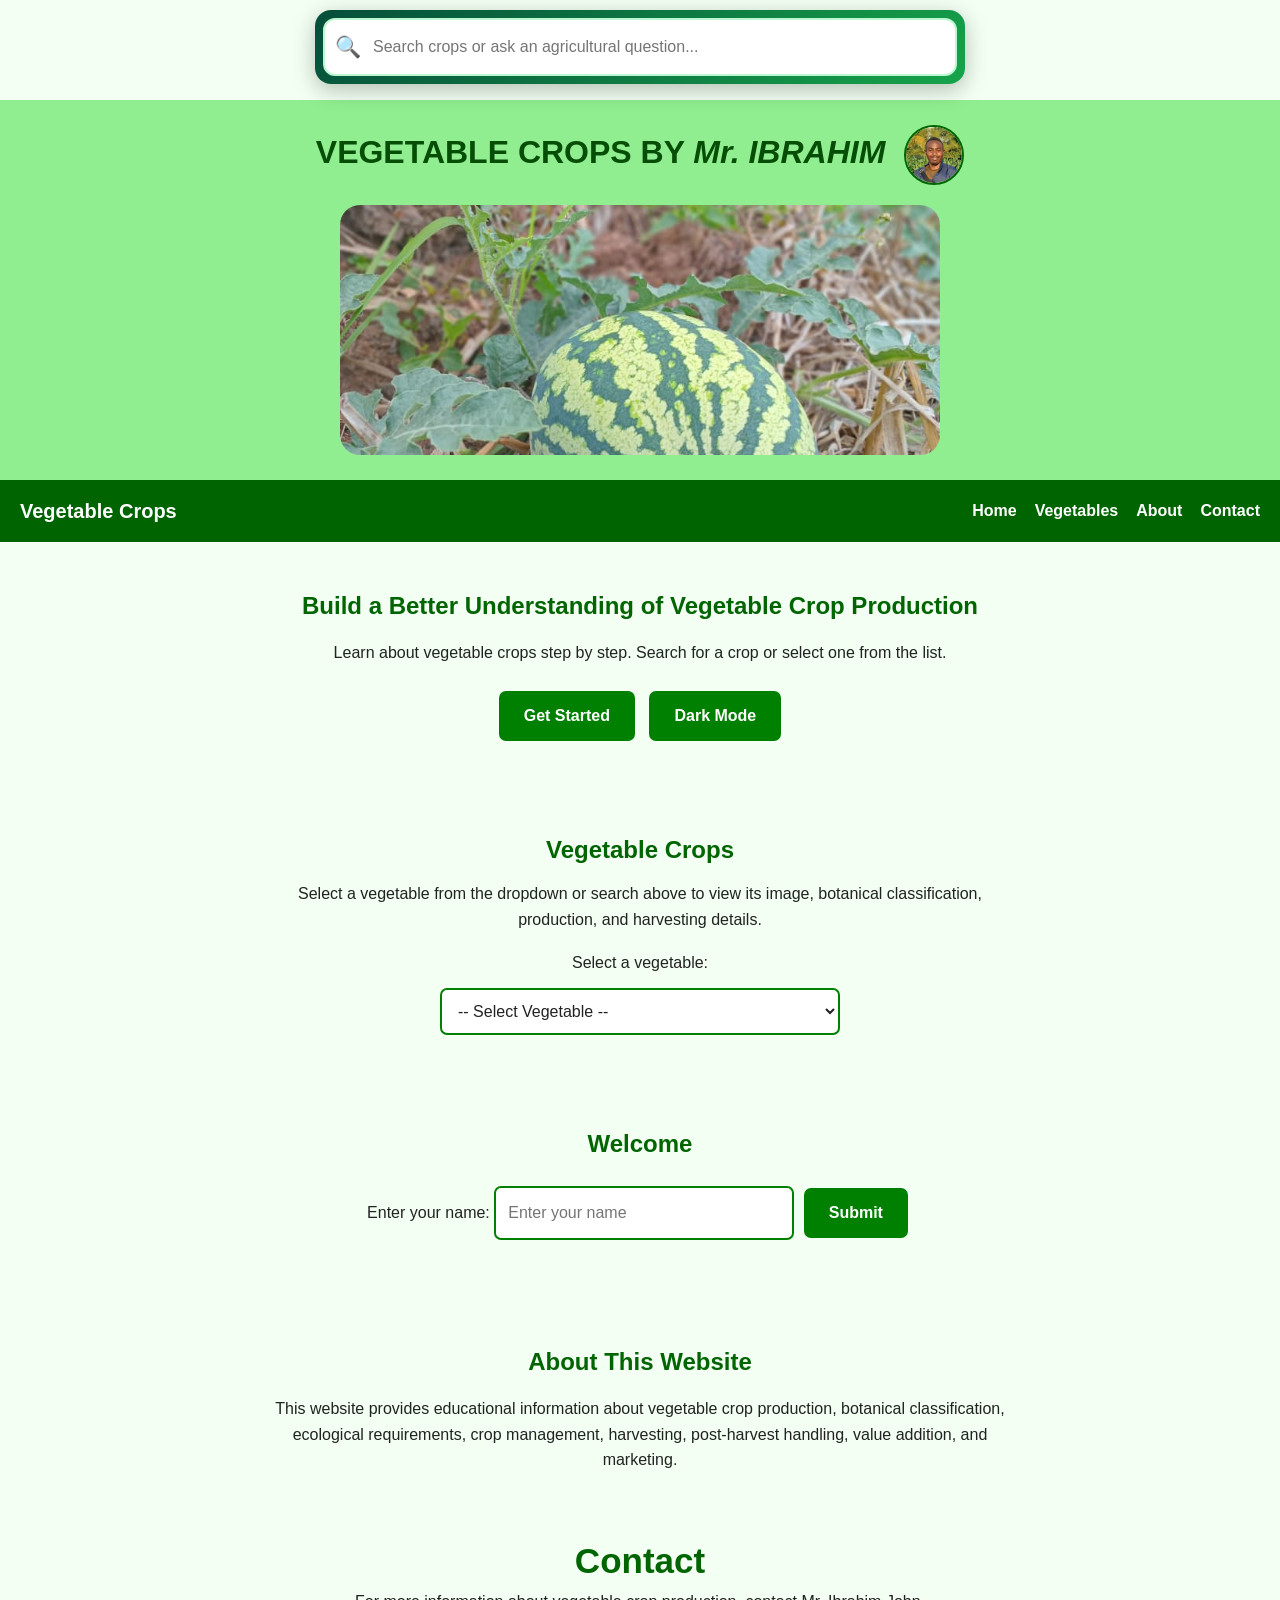
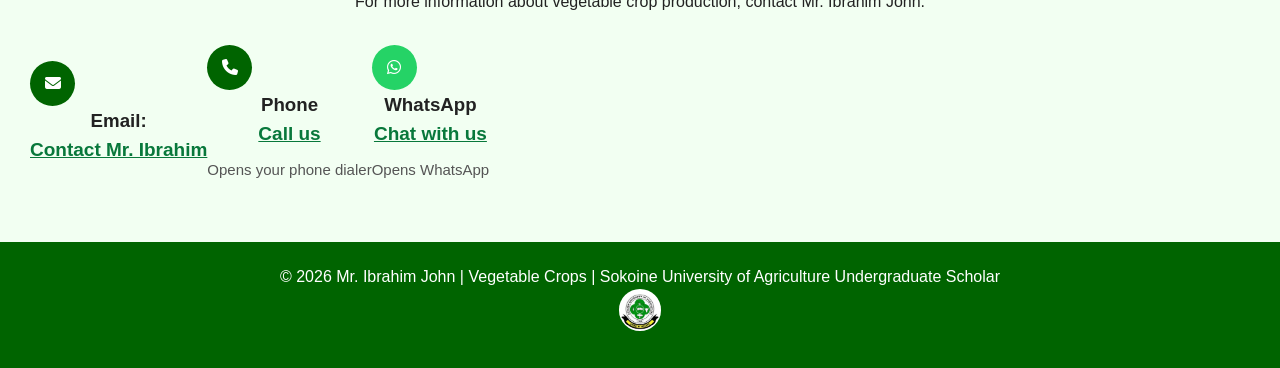
==== commit 3cef3d5b: "Update index.html" ====
--- a/index.html
+++ b/index.html
@@ -4,9 +4,9 @@
 <header id="pageHeader">
   <h1>
     VEGETABLE CROPS BY <em><strong>Mr. IBRAHIM</strong></em>
-    <img class="avatar" src="image/ibra.jpg" alt="Dr. Ibrahim John" width="60" height="60" decoding="async" loading="eager" fetchpriority="high">
+    <img class="avatar" src="ibra.jpg" alt="Mr. Ibrahim John" width="60" height="60" decoding="async" loading="eager" fetchpriority="high">
   </h1>
-  <img class="watermelon" src="image/Watermelon.jpg" alt="Watermelon growing in a vegetable field" width="600" height="400" decoding="async" loading="eager" fetchpriority="high">
+  <img class="watermelon" src="Watermelon.jpg" alt="Watermelon growing in a vegetable field" width="600" height="400" decoding="async" loading="eager" fetchpriority="high">
 </header>
 
 
@@ -47,7 +47,7 @@
 <footer>
   <p>
     &copy; <span id="year"></span> Mr. Ibrahim John | Vegetable Crops | Sokoine University of Agriculture Undergraduate Scholar
-    <img src="image/sua-logo.jpg" alt="Sokoine University of Agriculture Logo" class="sua-logo" width="42" height="42" decoding="async" loading="lazy">
+    <img src="sua-logo.jpg" alt="Sokoine University of Agriculture Logo" class="sua-logo" width="42" height="42" decoding="async" loading="lazy">
   </p>
 </footer>
 
